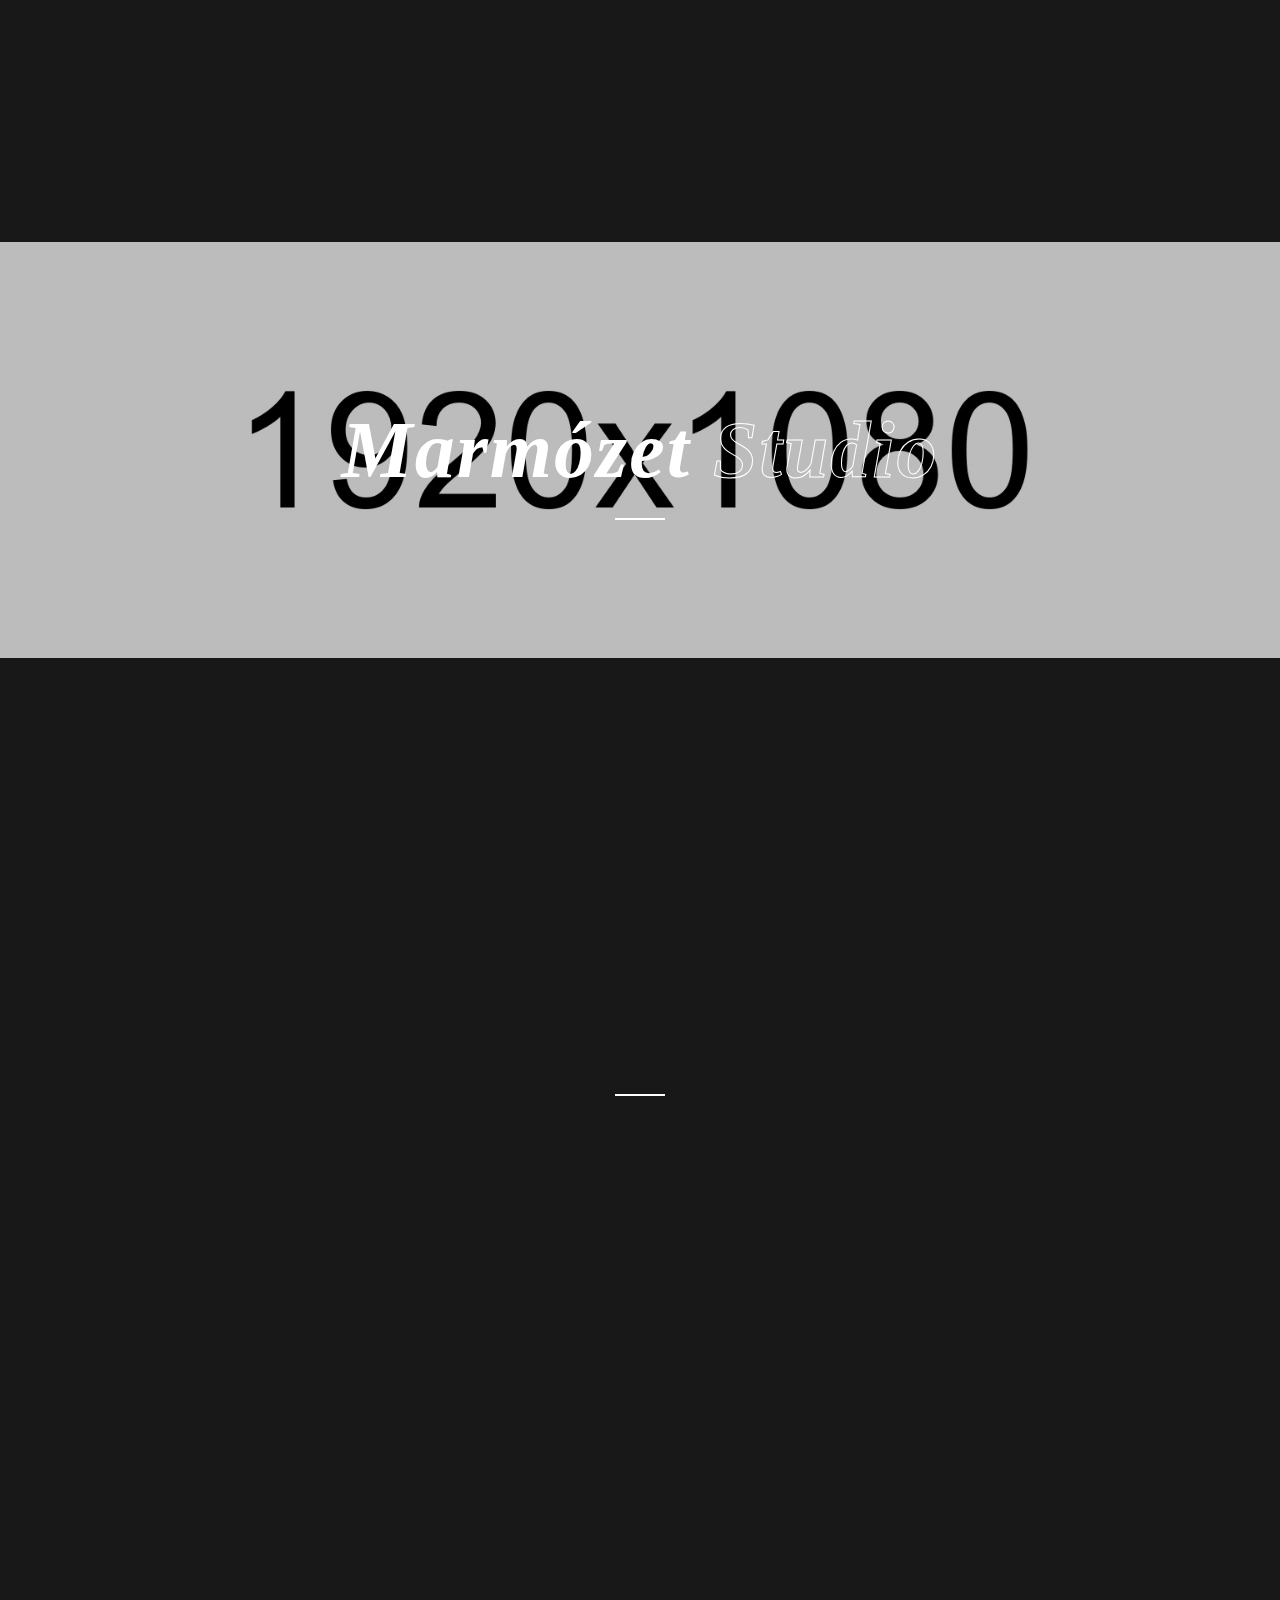
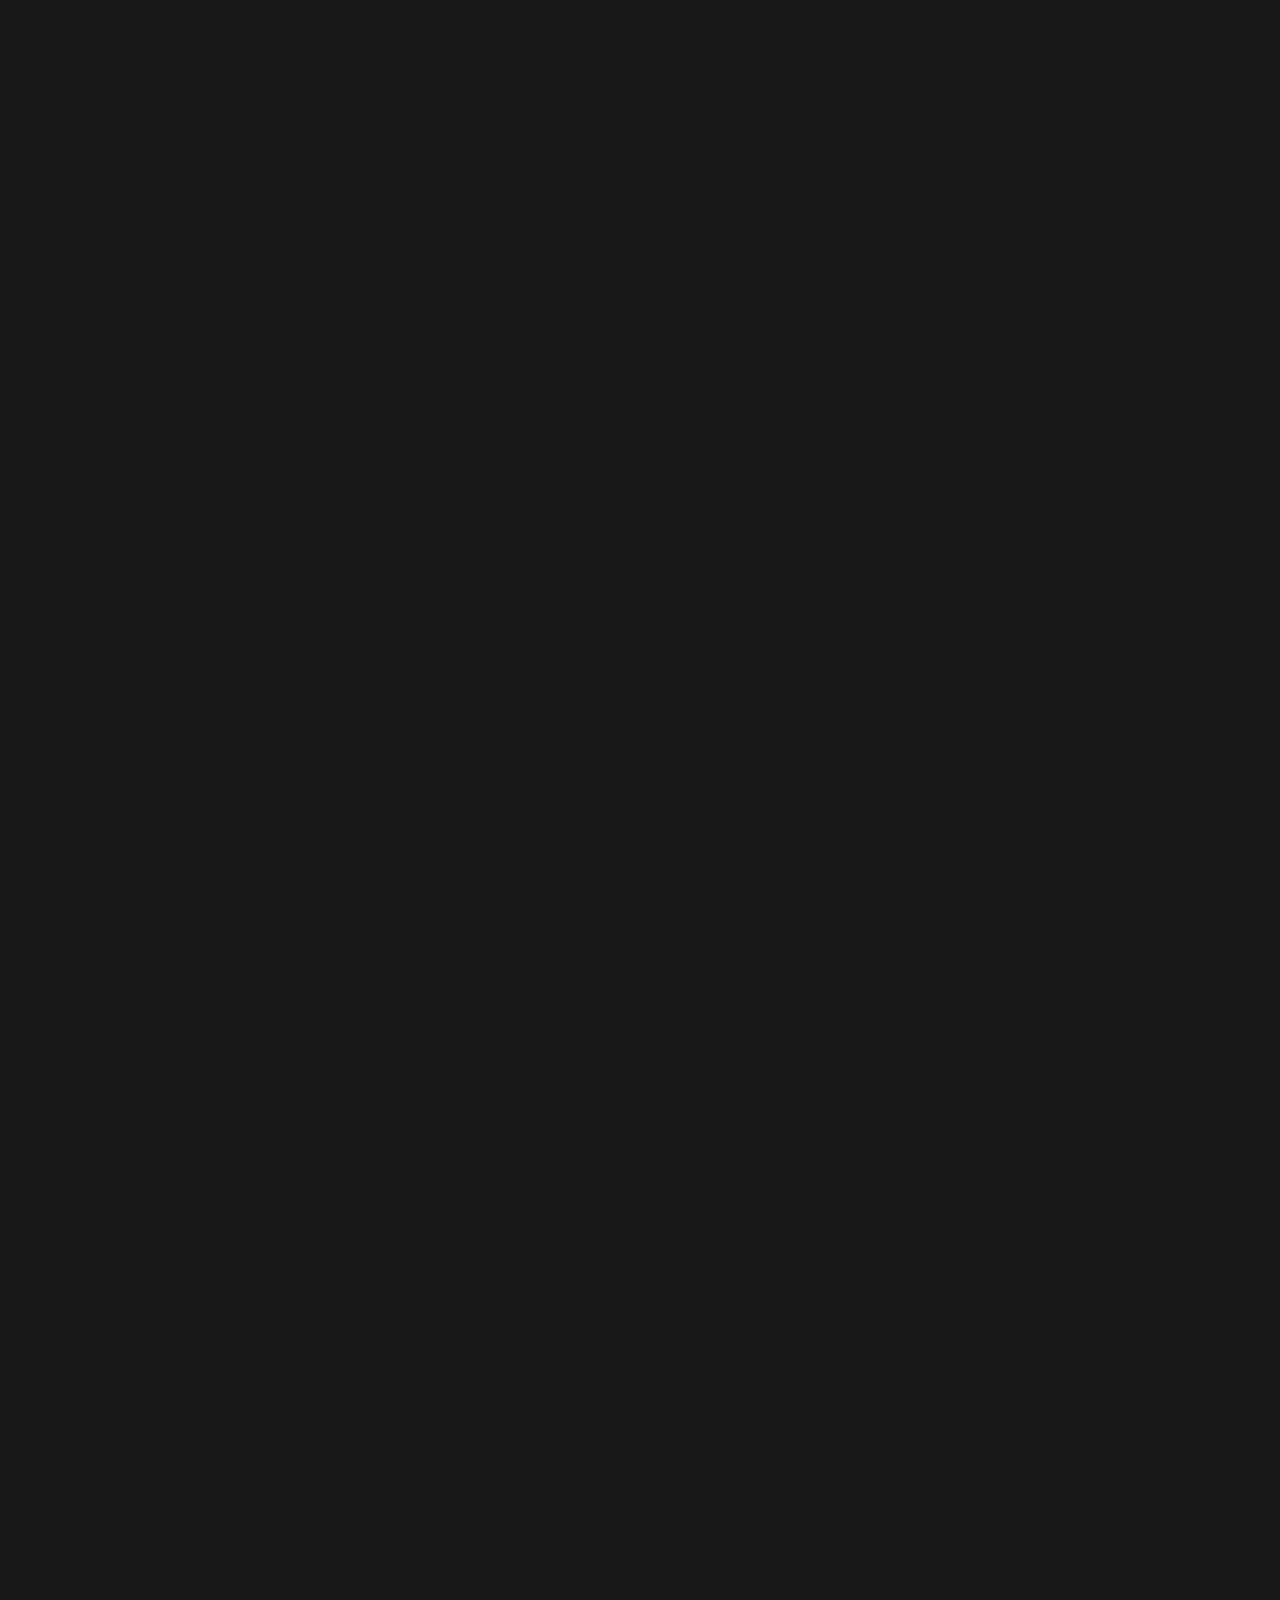
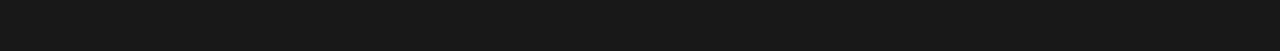
==== about.html @ b28caf47 "add template" ====
<!DOCTYPE html>
<html lang="en">

<head>
    <meta charset="UTF-8">
    <meta name="viewport" content="width=device-width, initial-scale=1.0">
    <meta http-equiv="X-UA-Compatible" content="ie=edge">
    <title>Marmozet - About</title>
   
    <link rel="stylesheet" href="assets/vendor/font-awesome-5/css/fontawesome-all.min.css">
    <link rel="stylesheet" href="assets/css/custom.css">
    <link rel="stylesheet" href="assets/css/main.css">
    <link rel="stylesheet" href="assets/css/responsive.css">
</head>

<body>
    <!-- Preloader  -->
    <div id="preloader">
            <div class="loader-logo text-center">
                <img src="assets/img/logo.png" alt="">
                <p>Please Wait</p>
            </div>
        </div>
    <div class="loader">
        <div class="block_first"></div>
        <div class="block_second"></div>
    </div>

    <!-- Navbar -->
    <nav>
        <div class="">
            <div class="nav-burger c-magnetic">
                <div class="span">
                    <div class="toggle-btn link empty-cursor">
                        <div class="burger-menu">
                            <span class="one"></span>
                            <span class="two"></span>
                            <span class="tre"></span>
                        </div>
                    </div>
                </div>
            </div>
        </div>

        <div class="bg_block_first"></div>
        <div class="bg_block_second"></div>

        <div class="manu-container">
            <div class="menu">
                <div class="data">
                    <div class="links">
                        <ul>
                            <li><span class="menu-link multi-start">Works</span>
                                <ul class="multimenu">
                                    <li><a class="link load-marmoset" href="index.html">Fullscreen</a></li>
                                    <li><a class="link load-marmoset" href="home-single.html">Single</a></li>
                                    <li><a class="link load-marmoset" href="home-multi-vert.html">Multi</a></li>
                                </ul>
                            </li>
                            <li><a class="menu-link multi-leave link load-marmoset" href="about.html">About</a></li>
                            <li><a class="menu-link multi-leave link load-marmoset" href="contact.html">Contact</a></li>
                            <li><a class="menu-link multi-leave link load-marmoset" href="index.html">Buy Now</a></li>
                        </ul>
                    </div>

                </div>

            </div>
        </div>
    </nav>
    <!-- Logo -->
    <div class="logo">
        <a class="link" href="index.html"><img src="assets/img/logo.png" alt="logo"></a>
    </div>

    <!-- Custom Cursor -->
    <div class="cursor"></div>
    <div class="cursor-follower"></div>

    <!-- social media -->
    <div class="social">
        <ul>
            <li class="c-magnetic">
                <span>
                    <a class="link span" href="#" target="_blank">
                        <i class="fab fa-facebook" aria-hidden="true"></i>
                    </a>
                </span>
            </li>

            <li class="c-magnetic">
                <span>
                    <a class="link span" href="#" target="_blank">
                        <i class="fab fa-instagram" aria-hidden="true"></i>
                    </a>
                </span>
            </li>

            <li class="c-magnetic">
                <span>
                    <a class="link span" href="#" target="_blank">
                        <i class="fab fa-twitter" aria-hidden="true"></i>
                    </a>
                </span>
            </li>

            <li class="c-magnetic">
                <span>
                    <a class="link span" href="#" target="_blank">
                        <i class="fab fa-behance" aria-hidden="true"></i>
                    </a>
                </span>
            </li>
        </ul>
    </div>

    <div class="copyright">
        <p>&copy; cingunt 2019</p>
    </div>

    <div class="about about-bg centered">
        <div class="container">
            <div class="row">
                <div class="col-12 text-center">
                    <div class="main-title">
                        <h1 class="strokes">Marmózet <span>Studio</span></h1>

                        <div class="dash"></div>
                    </div>

                </div>
            </div>
        </div>
    </div>

    <div class="mt-full"></div>
    <section class="about-us-text">
        <div class="container">
            <div class="row">
                <div class="col-lg-8 offset-lg-2 text-center">
                    <h3 data-aos="fade-up">Marmoset is the digital Junior-Entreprise with a fresh and passionate
                        spirit.</h3>
                    <div class="dash"></div>
               
                    <p data-aos="fade-up">Imagined on the model of an agency in strategy, design and digital
                        transformation, our 360 ° positioning allows us to intervene on any type of digital project to
                        grow start-ups, rethink the digital positioning of companies and offer the best agility to
                        large groups.</p>
                </div>
            </div>
        </div>
    </section>
    <!-- Start Service -->
    <section id="service">
        <div class="container">
            <div class="title-content text-center" data-aos="fade-up">
                <h2>Our Services</h2>

            </div>
            <div class="row mt-30">
                <div class="col-lg-3 px-0 mt-30" data-aos="fade-up">
                    <div class="service-item">
                        <div class="service-icon">
                            <img src="assets/img/service/1.png" alt="">
                        </div>
                        <div class="service-text">
                            <h3>GRAPHIC DESIGN</h3>

                            <div class="service-line"></div>
                            <ul class="service-list">
                                <li>Logo Design</li>
                                <li>UI/UX</li>
                                <li>Illustration</li>
                            </ul>
                        </div>
                    </div>
                </div>

                <div class="col-lg-3 px-0 mt-30" data-aos="fade-up">
                    <div class="service-item">
                        <div class="service-icon">
                            <img src="assets/img/service/2.png" alt="">
                        </div>
                        <div class="service-text">
                            <h3>DEVELOPMENT</h3>
                            <div class="service-line"></div>
                            <ul class="service-list">
                                <li>Website</li>
                                <li>Mobile App</li>
                                <li>Desktop App</li>
                            </ul>
                        </div>
                    </div>
                </div>

                <div class="col-lg-3 px-0 mt-30" data-aos="fade-up">
                    <div class="service-item">
                        <div class="service-icon">
                            <img src="assets/img/service/3.png" alt="">
                        </div>
                        <div class="service-text">
                            <h3>BRANDING</h3>

                            <div class="service-line"></div>
                            <ul class="service-list">
                                <li>Logo Design</li>
                                <li>UI/UX</li>
                                <li>Illustration</li>
                            </ul>
                        </div>
                    </div>
                </div>

                <div class="col-lg-3 px-0 mt-30" data-aos="fade-up">
                    <div class="service-item bg-main">
                        <div class="service-icon">
                            <img src="assets/img/service/4.png" alt="">
                        </div>
                        <div class="service-text">
                            <h3>Photography</h3>

                            <div class="service-line"></div>
                            <ul class="service-list">
                                <li>Logo Design</li>
                                <li>UI/UX</li>
                                <li>Illustration</li>
                            </ul>
                        </div>
                    </div>
                </div>

            </div>

        </div>
    </section>
    <!-- End Service -->
    <section id="testimonial">
        <div class="testimonial">
            <div class="container">
                <div class="title-content text-center" data-aos="fade-up">
                    <h2>What people are saying</h2>
                  
                </div>

                <div class="row mt-30" data-aos="fade-up">
                    <div class="col-lg-10 offset-lg-1 mt-20">
                        <div class="quot-left">
                            <i class="fa fa-quote-left" aria-hidden="true"></i>
                        </div>
                        <div class="quot-right">
                            <i class="fa fa-quote-right" aria-hidden="true"></i>
                        </div>
                        <div class="testimonial">
                            <div class="owl-carousel owl-theme">
                                <div class="item-testi-slide">

                                    <div class="testimonial-item text-center">
                                        <p>" We have partnered with Marmozet since 2011, when they first designed
                                            our
                                            corporate stationery. Their work ethic is very professional, reliable, and
                                            timely. Marmozet always goes the extra mile and thus comes highly
                                            recommended. "</p>
                                        <div class="author">
                                            <p class="author-text">Nattasha, Aloka CEO</p>
                                        </div>
                                    </div>

                                </div>
                            </div>
                        </div>
                    </div>
                </div>
                <div class="line-testi"></div>
            </div>
        </div>
    </section>
    <!-- Start Client -->
    <section id="client">
        <div class="container">
            <div class="title-content text-center" data-aos="fade-up">
                <h2>Our Client</h2>
      
            </div>
            <div class="row mt-60" data-aos="fade-up">
                <div class="col-6 col-lg-3 px-0">
                    <div class="service-item">
                        <div class="client-icon">
                            <img src="assets/img/partner/light/client-1.png" alt="">
                        </div>
                    </div>
                </div>

                <div class="col-6 col-lg-3 px-0">
                    <div class="service-item">
                        <div class="client-icon">
                            <img src="assets/img/partner/light/client-2.png" alt="">
                        </div>
                    </div>
                </div>

                <div class="col-6 col-lg-3 px-0">
                    <div class="service-item">
                        <div class="client-icon">
                            <img src="assets/img/partner/light/client-3.png" alt="">
                        </div>
                    </div>
                </div>

                <div class="col-6 col-lg-3 px-0">
                    <div class="service-item">
                        <div class="client-icon">
                            <img src="assets/img/partner/light/client-4.png" alt="">
                        </div>
                    </div>
                </div>

                <div class="col-6 col-lg-3 px-0">
                    <div class="service-item">
                        <div class="client-icon">
                            <img src="assets/img/partner/light/client-5.png" alt="">
                        </div>
                    </div>
                </div>

                <div class="col-6 col-lg-3 px-0">
                    <div class="service-item">
                        <div class="client-icon">
                            <img src="assets/img/partner/light/client-6.png" alt="">
                        </div>
                    </div>
                </div>

                <div class="col-6 col-lg-3 px-0">
                    <div class="service-item">
                        <div class="client-icon">
                            <img src="assets/img/partner/light/client-1.png" alt="">
                        </div>
                    </div>
                </div>

                <div class="col-6 col-lg-3 px-0">
                    <div class="service-item">
                        <div class="client-icon">
                            <img src="assets/img/partner/light/client-1.png" alt="">
                        </div>
                    </div>
                </div>

            </div>

        </div>
    </section>
    <!-- End Service -->

    <div class="next-page centered">
        <div class="container text-center" data-aos="fade-up">
            <div class="title">
                <p>Lets Talk</p>
                <h3 class="strokes"><a class="link load-marmoset" href="contact.html"><span>Contact</span></a></h3>
            </div>
        </div>
    </div>


    <script src="assets/js/plugin.js"></script>
    <script src="assets/js/main.js"></script>
</body>

</html>
---- assets/css/main.css ----
/*-----------------------------------------------------------------
Project             : Marmozet – Portfolio Showcase HTML5 Template
Version             : 1.0
Author              : Cingunt-Themes
=====================================================================

[Table of contents]

00. General Style
01. Header/Navbar
02. Project
03. Customize
04. About
05. Service
06. Testimonial
07. Next Page
08. Single Project
09. Contact

==================================================================*/


/* ==========================================================================
                            [00] General Style
   ========================================================================== */

/* Google Font */
/* poppins-100 - latin */
@font-face {
    font-family: 'Poppins';
    font-style: normal;
    font-weight: 100;
    src: url("../fonts/poppins/poppins-v5-latin-100.eot");
    /* IE9 Compat Modes */
    src: local("Poppins Thin"), local("Poppins-Thin"), url("../fonts/poppins/poppins-v5-latin-100.eot?#iefix") format("embedded-opentype"), url("../fonts/poppins/poppins-v5-latin-100.woff2") format("woff2"), url("../fonts/poppins/poppins-v5-latin-100.woff") format("woff"), url("../fonts/poppins/poppins-v5-latin-100.ttf") format("truetype"), url("../fonts/poppins/poppins-v5-latin-100.svg#Poppins") format("svg");
    /* Legacy iOS */
  }
  
  /* poppins-100italic - latin */
  @font-face {
    font-family: 'Poppins';
    font-style: italic;
    font-weight: 100;
    src: url("../fonts/poppins/poppins-v5-latin-100italic.eot");
    /* IE9 Compat Modes */
    src: local("Poppins Thin Italic"), local("Poppins-ThinItalic"), url("../fonts/poppins/poppins-v5-latin-100italic.eot?#iefix") format("embedded-opentype"), url("../fonts/poppins/poppins-v5-latin-100italic.woff2") format("woff2"), url("../fonts/poppins/poppins-v5-latin-100italic.woff") format("woff"), url("../fonts/poppins/poppins-v5-latin-100italic.ttf") format("truetype"), url("../fonts/poppins/poppins-v5-latin-100italic.svg#Poppins") format("svg");
    /* Legacy iOS */
  }
  
  /* poppins-200 - latin */
  @font-face {
    font-family: 'Poppins';
    font-style: normal;
    font-weight: 200;
    src: url("../fonts/poppins/poppins-v5-latin-200.eot");
    /* IE9 Compat Modes */
    src: local("Poppins ExtraLight"), local("Poppins-ExtraLight"), url("../fonts/poppins/poppins-v5-latin-200.eot?#iefix") format("embedded-opentype"), url("../fonts/poppins/poppins-v5-latin-200.woff2") format("woff2"), url("../fonts/poppins/poppins-v5-latin-200.woff") format("woff"), url("../fonts/poppins/poppins-v5-latin-200.ttf") format("truetype"), url("../fonts/poppins/poppins-v5-latin-200.svg#Poppins") format("svg");
    /* Legacy iOS */
  }
  
  /* poppins-300italic - latin */
  @font-face {
    font-family: 'Poppins';
    font-style: italic;
    font-weight: 300;
    src: url("../fonts/poppins/poppins-v5-latin-300italic.eot");
    /* IE9 Compat Modes */
    src: local("Poppins Light Italic"), local("Poppins-LightItalic"), url("../fonts/poppins/poppins-v5-latin-300italic.eot?#iefix") format("embedded-opentype"), url("../fonts/poppins/poppins-v5-latin-300italic.woff2") format("woff2"), url("../fonts/poppins/poppins-v5-latin-300italic.woff") format("woff"), url("../fonts/poppins/poppins-v5-latin-300italic.ttf") format("truetype"), url("../fonts/poppins/poppins-v5-latin-300italic.svg#Poppins") format("svg");
    /* Legacy iOS */
  }
  
  /* poppins-300 - latin */
  @font-face {
    font-family: 'Poppins';
    font-style: normal;
    font-weight: 300;
    src: url("../fonts/poppins/poppins-v5-latin-300.eot");
    /* IE9 Compat Modes */
    src: local("Poppins Light"), local("Poppins-Light"), url("../fonts/poppins/poppins-v5-latin-300.eot?#iefix") format("embedded-opentype"), url("../fonts/poppins/poppins-v5-latin-300.woff2") format("woff2"), url("../fonts/poppins/poppins-v5-latin-300.woff") format("woff"), url("../fonts/poppins/poppins-v5-latin-300.ttf") format("truetype"), url("../fonts/poppins/poppins-v5-latin-300.svg#Poppins") format("svg");
    /* Legacy iOS */
  }
  
  /* poppins-regular - latin */
  @font-face {
    font-family: 'Poppins';
    font-style: normal;
    font-weight: 400;
    src: url("../fonts/poppins/poppins-v5-latin-regular.eot");
    /* IE9 Compat Modes */
    src: local("Poppins Regular"), local("Poppins-Regular"), url("../fonts/poppins/poppins-v5-latin-regular.eot?#iefix") format("embedded-opentype"), url("../fonts/poppins/poppins-v5-latin-regular.woff2") format("woff2"), url("../fonts/poppins/poppins-v5-latin-regular.woff") format("woff"), url("../fonts/poppins/poppins-v5-latin-regular.ttf") format("truetype"), url("../fonts/poppins/poppins-v5-latin-regular.svg#Poppins") format("svg");
    /* Legacy iOS */
  }
  
  /* poppins-italic - latin */
  @font-face {
    font-family: 'Poppins';
    font-style: italic;
    font-weight: 400;
    src: url("../fonts/poppins/poppins-v5-latin-italic.eot");
    /* IE9 Compat Modes */
    src: local("Poppins Italic"), local("Poppins-Italic"), url("../fonts/poppins/poppins-v5-latin-italic.eot?#iefix") format("embedded-opentype"), url("../fonts/poppins/poppins-v5-latin-italic.woff2") format("woff2"), url("../fonts/poppins/poppins-v5-latin-italic.woff") format("woff"), url("../fonts/poppins/poppins-v5-latin-italic.ttf") format("truetype"), url("../fonts/poppins/poppins-v5-latin-italic.svg#Poppins") format("svg");
    /* Legacy iOS */
  }
  
  /* poppins-200italic - latin */
  @font-face {
    font-family: 'Poppins';
    font-style: italic;
    font-weight: 200;
    src: url("../fonts/poppins/poppins-v5-latin-200italic.eot");
    /* IE9 Compat Modes */
    src: local("Poppins ExtraLight Italic"), local("Poppins-ExtraLightItalic"), url("../fonts/poppins/poppins-v5-latin-200italic.eot?#iefix") format("embedded-opentype"), url("../fonts/poppins/poppins-v5-latin-200italic.woff2") format("woff2"), url("../fonts/poppins/poppins-v5-latin-200italic.woff") format("woff"), url("../fonts/poppins/poppins-v5-latin-200italic.ttf") format("truetype"), url("../fonts/poppins/poppins-v5-latin-200italic.svg#Poppins") format("svg");
    /* Legacy iOS */
  }
  
  /* poppins-500 - latin */
  @font-face {
    font-family: 'Poppins';
    font-style: normal;
    font-weight: 500;
    src: url("../fonts/poppins/poppins-v5-latin-500.eot");
    /* IE9 Compat Modes */
    src: local("Poppins Medium"), local("Poppins-Medium"), url("../fonts/poppins/poppins-v5-latin-500.eot?#iefix") format("embedded-opentype"), url("../fonts/poppins/poppins-v5-latin-500.woff2") format("woff2"), url("../fonts/poppins/poppins-v5-latin-500.woff") format("woff"), url("../fonts/poppins/poppins-v5-latin-500.ttf") format("truetype"), url("../fonts/poppins/poppins-v5-latin-500.svg#Poppins") format("svg");
    /* Legacy iOS */
  }
  
  /* poppins-500italic - latin */
  @font-face {
    font-family: 'Poppins';
    font-style: italic;
    font-weight: 500;
    src: url("../fonts/poppins/poppins-v5-latin-500italic.eot");
    /* IE9 Compat Modes */
    src: local("Poppins Medium Italic"), local("Poppins-MediumItalic"), url("../fonts/poppins/poppins-v5-latin-500italic.eot?#iefix") format("embedded-opentype"), url("../fonts/poppins/poppins-v5-latin-500italic.woff2") format("woff2"), url("../fonts/poppins/poppins-v5-latin-500italic.woff") format("woff"), url("../fonts/poppins/poppins-v5-latin-500italic.ttf") format("truetype"), url("../fonts/poppins/poppins-v5-latin-500italic.svg#Poppins") format("svg");
    /* Legacy iOS */
  }
  
  /* poppins-600italic - latin */
  @font-face {
    font-family: 'Poppins';
    font-style: italic;
    font-weight: 600;
    src: url("../fonts/poppins/poppins-v5-latin-600italic.eot");
    /* IE9 Compat Modes */
    src: local("Poppins SemiBold Italic"), local("Poppins-SemiBoldItalic"), url("../fonts/poppins/poppins-v5-latin-600italic.eot?#iefix") format("embedded-opentype"), url("../fonts/poppins/poppins-v5-latin-600italic.woff2") format("woff2"), url("../fonts/poppins/poppins-v5-latin-600italic.woff") format("woff"), url("../fonts/poppins/poppins-v5-latin-600italic.ttf") format("truetype"), url("../fonts/poppins/poppins-v5-latin-600italic.svg#Poppins") format("svg");
    /* Legacy iOS */
  }
  
  /* poppins-600 - latin */
  @font-face {
    font-family: 'Poppins';
    font-style: normal;
    font-weight: 600;
    src: url("../fonts/poppins/poppins-v5-latin-600.eot");
    /* IE9 Compat Modes */
    src: local("Poppins SemiBold"), local("Poppins-SemiBold"), url("../fonts/poppins/poppins-v5-latin-600.eot?#iefix") format("embedded-opentype"), url("../fonts/poppins/poppins-v5-latin-600.woff2") format("woff2"), url("../fonts/poppins/poppins-v5-latin-600.woff") format("woff"), url("../fonts/poppins/poppins-v5-latin-600.ttf") format("truetype"), url("../fonts/poppins/poppins-v5-latin-600.svg#Poppins") format("svg");
    /* Legacy iOS */
  }
  
  /* poppins-700 - latin */
  @font-face {
    font-family: 'Poppins';
    font-style: normal;
    font-weight: 700;
    src: url("../fonts/poppins/poppins-v5-latin-700.eot");
    /* IE9 Compat Modes */
    src: local("Poppins Bold"), local("Poppins-Bold"), url("../fonts/poppins/poppins-v5-latin-700.eot?#iefix") format("embedded-opentype"), url("../fonts/poppins/poppins-v5-latin-700.woff2") format("woff2"), url("../fonts/poppins/poppins-v5-latin-700.woff") format("woff"), url("../fonts/poppins/poppins-v5-latin-700.ttf") format("truetype"), url("../fonts/poppins/poppins-v5-latin-700.svg#Poppins") format("svg");
    /* Legacy iOS */
  }
  
  /* poppins-700italic - latin */
  @font-face {
    font-family: 'Poppins';
    font-style: italic;
    font-weight: 700;
    src: url("../fonts/poppins/poppins-v5-latin-700italic.eot");
    /* IE9 Compat Modes */
    src: local("Poppins Bold Italic"), local("Poppins-BoldItalic"), url("../fonts/poppins/poppins-v5-latin-700italic.eot?#iefix") format("embedded-opentype"), url("../fonts/poppins/poppins-v5-latin-700italic.woff2") format("woff2"), url("../fonts/poppins/poppins-v5-latin-700italic.woff") format("woff"), url("../fonts/poppins/poppins-v5-latin-700italic.ttf") format("truetype"), url("../fonts/poppins/poppins-v5-latin-700italic.svg#Poppins") format("svg");
    /* Legacy iOS */
  }
  
  /* poppins-800 - latin */
  @font-face {
    font-family: 'Poppins';
    font-style: normal;
    font-weight: 800;
    src: url("../fonts/poppins/poppins-v5-latin-800.eot");
    /* IE9 Compat Modes */
    src: local("Poppins ExtraBold"), local("Poppins-ExtraBold"), url("../fonts/poppins/poppins-v5-latin-800.eot?#iefix") format("embedded-opentype"), url("../fonts/poppins/poppins-v5-latin-800.woff2") format("woff2"), url("../fonts/poppins/poppins-v5-latin-800.woff") format("woff"), url("../fonts/poppins/poppins-v5-latin-800.ttf") format("truetype"), url("../fonts/poppins/poppins-v5-latin-800.svg#Poppins") format("svg");
    /* Legacy iOS */
  }
  
  /* poppins-800italic - latin */
  @font-face {
    font-family: 'Poppins';
    font-style: italic;
    font-weight: 800;
    src: url("../fonts/poppins/poppins-v5-latin-800italic.eot");
    /* IE9 Compat Modes */
    src: local("Poppins ExtraBold Italic"), local("Poppins-ExtraBoldItalic"), url("../fonts/poppins/poppins-v5-latin-800italic.eot?#iefix") format("embedded-opentype"), url("../fonts/poppins/poppins-v5-latin-800italic.woff2") format("woff2"), url("../fonts/poppins/poppins-v5-latin-800italic.woff") format("woff"), url("../fonts/poppins/poppins-v5-latin-800italic.ttf") format("truetype"), url("../fonts/poppins/poppins-v5-latin-800italic.svg#Poppins") format("svg");
    /* Legacy iOS */
  }
  
  /* poppins-900 - latin */
  @font-face {
    font-family: 'Poppins';
    font-style: normal;
    font-weight: 900;
    src: url("../fonts/poppins/poppins-v5-latin-900.eot");
    /* IE9 Compat Modes */
    src: local("Poppins Black"), local("Poppins-Black"), url("../fonts/poppins/poppins-v5-latin-900.eot?#iefix") format("embedded-opentype"), url("../fonts/poppins/poppins-v5-latin-900.woff2") format("woff2"), url("../fonts/poppins/poppins-v5-latin-900.woff") format("woff"), url("../fonts/poppins/poppins-v5-latin-900.ttf") format("truetype"), url("../fonts/poppins/poppins-v5-latin-900.svg#Poppins") format("svg");
    /* Legacy iOS */
  }
  
  /* poppins-900italic - latin */
  @font-face {
    font-family: 'Poppins';
    font-style: italic;
    font-weight: 900;
    src: url("../fonts/poppins/poppins-v5-latin-900italic.eot");
    /* IE9 Compat Modes */
    src: local("Poppins Black Italic"), local("Poppins-BlackItalic"), url("../fonts/poppins/poppins-v5-latin-900italic.eot?#iefix") format("embedded-opentype"), url("../fonts/poppins/poppins-v5-latin-900italic.woff2") format("woff2"), url("../fonts/poppins/poppins-v5-latin-900italic.woff") format("woff"), url("../fonts/poppins/poppins-v5-latin-900italic.ttf") format("truetype"), url("../fonts/poppins/poppins-v5-latin-900italic.svg#Poppins") format("svg");
    /* Legacy iOS */
  }
  
  @import url('https://fonts.googleapis.com/css?family=Playfair+Display:900,900i');

/*preloader */
#preloader {
    width: 100%;
    height: 100%;
    position: fixed;
    z-index: 9998;
    background: #181818;
    top: 0;
    left: 0;
    right: 0;
    bottom: 0;
}

#preloader p {
    color: #fff;
    font-size: 12px;
    margin-top: 10px;
}

.loader-logo {
    position: absolute;
    left: 50%;
    top: 50%;
    transform: translate(-50%, -50%);

}

.loader-logo img {
    height: 40px;
}

.mt-full {
    margin-top: 100vh !important;
}

.mt-10 {
    margin-top: 10px !important;
}

.mt-20 {
    margin-top: 20px !important;
}

.mt-30 {
    margin-top: 30px !important;
}

.mt-40 {
    margin-top: 40px !important;
}

.mt-50 {
    margin-top: 50px !important;
}

.mt-60 {
    margin-top: 60px !important;
}

.mt-60 {
    margin-top: 60px !important;
}

.mt-70 {
    margin-top: 70px !important;
}


.mt-80 {
    margin-top: 80px !important;
}


.mt-90 {
    margin-top: 90px !important;
}

.mb-40 {
    margin-bottom: 40px !important;
}
.mb-20 {
    margin-bottom: 20px !important;
}

.centered {
    display: flex;
    align-items: center;
    justify-content: center;
}

section {
    padding-top: 70px;
    padding-bottom: 70px;
}

::-webkit-scrollbar {
    width: 0px;
    ;
}

::-webkit-scrollbar-track {
    background: #ffff;
}

::-webkit-scrollbar-thumb {
    background: #222222;
}

/* ----------------------------------------------------------------
                        [ 01 Navbar/Header ]
-----------------------------------------------------------------*/


.bg_block_first {
    z-index: 97;
    position: fixed;
    width: 100%;
    height: 0;
    top: 0;
    background: #181818;
}

.bg_block_second {
    z-index: 97;
    position: fixed;
    width: 100%;
    height: 0;
    bottom: 0;
    background: #181818;
}

.nav-burger {
    position: fixed;
    right: 30px;
    top: 20px;
    z-index: 99;
}

.toggle-btn {
    position: relative;
    width: 50px;
    height: 50px;
    right: 0px;
    border: 2px solid rgba(255, 255, 255, 0);
    border-radius: 100%;

    cursor: none;
    transition: all 0.4s ease;
}

.burger-menu {
    position: absolute;
    transform: translate(-50%, -50%);
    top: 50%;
    left: 50%
}

.toggle-btn:hover {
    border: 2px solid rgba(255, 255, 255, .5);
}

.one {
    display: block;
    position: relative;
    width: 20px;
    height: 2px;
    background: #fff;
}

.two {
    display: block;
    position: relative;
    width: 25px;
    height: 2px;
    background: #fff;
    margin-top: 4px;
}

.tre {
    display: block;
    position: relative;
    width: 20px;
    height: 2px;
    background: #fff;
    margin-top: 4px;
}

.menu {
    visibility: hidden;
    opacity: 0;
    position: fixed;
    top: 0;
    z-index: 98;
    height: 100vh;
    width: 100%;
    display: flex;
    align-items: center;
    justify-content: center;
}

.menu-text p {
    font-weight: 300;
    line-height: 30px;
    color: #fff;
}

.data {
    text-align: center;
    width: 90%;
}

.hide {
    display: none;
}

.data ul {
    padding: 0;
}

ul {
    list-style: none;
    padding: 0;
}

.menu li {
    color: #fff;

}

.menu-link {
    font-family: 'Playfair Display', serif;
    font-style: italic;
    display: inline-block;
    text-decoration: none;
    color: #fff;
    opacity: 1;
    font-size: 40px;
    font-weight: 800;
    margin: 5px 0;
    padding: 0 10px;
    overflow: hidden;
    transition: all 0.4s ease;
}

.menu-link.hide {
    opacity: 0;
    visibility: hidden;
}

.menu-link:hover {
    opacity: 0.5;
}

.menu-link.active {
    opacity: 1;
}

.bg-nav {
    position: fixed;
    z-index: 22;
    background: #222222;
    top: 0;
    left: 0;
    width: 100%;
    height: 70px;
}


.links {
    margin: 0;
}

.multimenu {
    position: absolute;
    margin: 10px 0;
    top: 10px;
    width: 100%;
    text-align: center;
    z-index: 100;
    opacity: 0;
    visibility: hidden;
}

.multimenu.active {
    opacity: 1;
    visibility: visible;
}

ul.multimenu li {
    display: inline;
    margin: 0 10px;
}

ul.multimenu li a {
    transition: all 0.3s ease;
    font-family: 'Poppins', serif;
    font-size: 20px;
    font-weight: 600;
    letter-spacing: 0px;
    opacity: 1;
    text-decoration: none;
    color: #fff;
}

ul.multimenu li a:hover {
    opacity: 0.5;
}

a:hover {
    text-decoration: none;
    color: #fff;
}

/* social media */
.social {
    position: fixed;
    bottom: 20px;
    left: 30px;
    z-index: 99;
}

.social ul {
    padding: 0;
    margin: 0;
}

.social ul li {
    display: inline;
    margin: 0 10px;
}

.social a {
    font-size: 14px;
    color: #fff;
    opacity: 1;
    transition: all 0.2s ease;
}

.social a:hover {
    opacity: 0.5;
}

.c-magnetic .span {
    display: inline-block;
    /* pointer-events: none; */
}

/* copyright */
.copyright {
    z-index: 99;
    position: fixed;
    bottom: 20px;
    right: 30px;
}

.copyright p {
    margin: 0;
    color: #fff;
    font-family: 'Poppins', sans-serif;
    font-size: 10px;
    font-weight: 700;
    text-transform: uppercase;
    letter-spacing: 1px;
}

/* logo */
.logo {
    position: fixed;
    left: 40px;
    top: 30px;
    z-index: 99;
}

.logo img {
    height: 30px;
}

/* preload block */
.block_first {
    z-index: 999;
    position: fixed;
    width: 100%;
    height: 50%;
    top: 0;
    background: #181818;
}

.block_second {
    z-index: 999;
    position: fixed;
    width: 100%;
    height: 50%;
    bottom: 0;
    background: #181818;
}

body {
    background: #181818;
    height: 100%;
    overflow: hidden;
}


/* ==========================================================================
                            [02] Project
   ========================================================================== */

.bg {
    width: 60%;
    height: 60%;
    position: absolute;
    top: 50%;
    left: 50%;
    transform: translate(-50%, -50%);
    overflow: hidden;
}

.project-img {
    height: 100%;
    width: 100%;
    background-size: cover !important;
    background-position: center center !important;
}

.project-0 {
    background: url('../img/portfolio/0.jpg') no-repeat;
}

.project-1 {
    background: url('../img/portfolio/1.jpg') no-repeat;
}

.project-2 {
    background: url('../img/portfolio/2.jpg') no-repeat;
}


.project-3 {
    background: url('../img/portfolio/3.jpg') no-repeat;
}


.project-4 {
    background: url('../img/portfolio/4.jpg') no-repeat;
}


.project-5 {
    background: url('../img/portfolio/5.jpg') no-repeat;
}


.project-6 {
    background: url('../img/portfolio/6.jpg') no-repeat;
}


.overlay-bg {
    padding: 0;
    position: absolute;
    bottom: 0;
    right: 0;
    width: 0;
    z-index: 1;
    mix-blend-mode: saturation;
    height: 100%;
    background: #000;
}

.project-text {
    position: absolute;
    z-index: 1;
    color: #fff;
    width: 100%;
    text-align: center;
}

html,
body {
    position: relative;
    font-family: 'Poppins';
    overflow-x: hidden;
}

.swiper-container {
    height: 100%;
}

.swiper-wrapper {
    width: 100%;
    height: 100%;
    transition-timing-function: cubic-bezier(.3, .91, .39, 1);
    transition-delay: 0.4s;
}

.title-work {
    pointer-events: none;
    position: absolute;
    transform: translateY(-50%);
    left: 15%;
    z-index: 3;
}

.title-work h2 {
    position: relative;
    overflow: hidden;
    color: #fff;
    font-family: 'Playfair Display', serif;
    font-weight: 900;
    font-size: 60px;
    height: 80px;
    padding-left: 5px;
    padding-right: 5px;
    margin: 0;
    font-style: italic;
}

.head-text {
    display: block;
}

.tag-head {
    position: relative;
    overflow: hidden;
    height: 25px;
    margin-top: 0px;
    margin-bottom: 20px;
}

ul.tag-work {
    padding: 0;
    margin: 0;
}

ul.tag-work li {
    display: inline;
    color: #fff;
    font-weight: 500;
    margin-right: 25px;
    font-size: 15px;
    line-height: 20px;
    /* font-style: italic; */
}

ul.tag-work li:not(:first-child)::before {
    content: '';
    height: 7px;
    width: 7px;
    background: #fff;
    border-radius: 7px;
    margin-top: 8px;
    margin-left: -17px;
    position: absolute;
}


.up-down {
    position: fixed;
    transform: translatey(-50%);
    top: 50%;
    right: 2%;
    z-index: 10;
    cursor: none;
}

.up-down .to-up {
    margin-bottom: 50px;
}

.up-down .circle {
    transition: all 0.45s cubic-bezier(0.65, 0, 0.076, 1);
    position: relative;
    margin: 0;
    width: 50px;
    height: 50px;
    border: 2px solid rgba(255, 255, 255, 0);
    border-radius: 30px;
}

.up-down .circle:hover {
    border: 2px solid rgba(255, 255, 255, .5);
}

.up-down .circle .arrow {
    position: absolute;
    transform: translate(-50%, -50%);
    top: 20px;
    left: 19px;

}

.up-down .to-up .circle .arrow::before {
    position: absolute;
    content: '';
    width: 10px;
    height: 10px;
    border-top: 2px solid #fff;
    border-right: 2px solid #fff;
    -webkit-transform: rotate(-45deg);
    transform: rotate(-45deg);
}

.up-down .to-down .circle .arrow::before {
    position: absolute;
    content: '';
    width: 10px;
    height: 10px;
    margin-top: -4px;
    border-top: 2px solid #fff;
    border-right: 2px solid #fff;
    -webkit-transform: rotate(134deg);
    transform: rotate(134deg);
}

/* custom pagination swiper */

.swiper-pagination-fraction {
    height: 30px;
    position: fixed;
    right: 2.7%;
    transform: translateY(-50%);
    top: 50%;
    bottom: 0;
    color: #fff;
    font-family: 'Poppins', sans-serif;
    font-size: 12px;
}

.swiper-pagination-fraction span {
    font-size: 16px;
    font-weight: 700;
}

/* Button */

.btn-discover {
    height: 50px;
    position: relative;
    overflow: hidden;
    pointer-events: visible;
}

button {
    position: relative;
    display: inline-block;
    cursor: pointer;
    outline: none;
    border: 0;
    vertical-align: middle;
    text-decoration: none;
    background: transparent;
    padding: 0;
}

.learn-more {
    position: relative;
    display: inline-block;
    cursor: pointer;
    outline: none;
    border: 0;
    vertical-align: middle;
    text-decoration: none;
    background: transparent;
    padding: 0;
    width: 160px;
    margin-top: 0;
    margin-right: 10px;
}

.learn-more .circle {
    transition: all 0.45s cubic-bezier(0.65, 0, 0.076, 1);
    position: relative;
    margin: 0;
    width: 40px;
    height: 40px;
    border: 2px solid #fff;
    border-radius: 30px;
}

.learn-more .circle .icon {
    transition: all 0.45s cubic-bezier(0.65, 0, 0.076, 1);
    position: absolute;
    top: 0;
    bottom: 0;
    margin: auto;
    background: #fff;
}

.learn-more .circle .icon.arrow {
    transition: all 0.45s cubic-bezier(0.65, 0, 0.076, 1);
    left: 10px;
    width: 15px;
    height: 2px;
    background: #fff;
}

.learn-more .circle .icon.arrow::before {
    position: absolute;
    content: '';
    top: -4px;
    right: 0.0625rem;
    width: 0.625rem;
    height: 0.625rem;
    border-top: 2px solid #fff;
    border-right: 2px solid #fff;
    -webkit-transform: rotate(45deg);
    transform: rotate(45deg);
}

.learn-more .button-text {
    transition: all 0.45s cubic-bezier(0.65, 0, 0.076, 1);
    position: absolute;
    top: 0;
    left: 0;
    right: 0;
    bottom: 0;
    padding: 10px 0;
    margin: 0 0 0 25px;
    color: #fff;
    font-size: 14px;
    font-weight: 700;
    font-family: 'Poppins', sans-serif;
    text-align: center;
    text-transform: uppercase;
}

.learn-more:hover .circle {
    width: 100%;
}

.learn-more:hover .circle .icon.arrow {
    background: #fff;
    -webkit-transform: translate(1rem, 0);
    transform: translate(1rem, 0);
}

.learn-more:hover .button-text {
    color: #fff;
    margin-left: 45px;
    letter-spacing: 1px;
}


/* ==========================================================================
                            [03] Customize
   ========================================================================== */

/* custom cursor */
/* .cursor {
    display: none;
    cursor: none;
    position: absolute;
    background-color: #fff;
    width: 6px;
    height: 6px;
    border-radius: 100%;
    transition: 0.3s cubic-bezier(0.75, -1.27, 0.3, 2.33) transform, 0.2s cubic-bezier(0.75, -0.27, 0.3, 1.33) opacity;
    user-select: none;
    pointer-events: none;
    z-index: 10000;
    transform: scale(1);
    left: 50%;
    right: 50%;
}

.cursor.active {
    opacity: 0.5;
    transform: scale(0);
}

.cursor.hovered {
    opacity: 0.08;
}

.cursor-follower {
    position: absolute;
    background-color: rgba(255, 255, 255, 0.3);
    width: 20px;
    height: 20px;
    border-radius: 100%;
    z-index: 1;
    transition: 0.6s cubic-bezier(0.75, -1.27, 0.3, 2.33) transform, 0.2s cubic-bezier(0.75, -0.27, 0.3, 1.33) opacity;
    user-select: none;
    pointer-events: none;
    z-index: 10000;
    transform: translate(5px, 5px);
}

.cursor-follower.active {
    opacity: 0.7;
    transform: scale(3);
}

.cursor-follower.hovered {
    opacity: 0.08;
}

.cursor-follower.empty {
    opacity: 0;
}

.cursor.empty {
    opacity: 0;
}

.empty-cursor {
    cursor: none;
} */

/* ----------------------------------------------------------------
                         [ 04 About ]
-----------------------------------------------------------------*/
.about {
    position: fixed;
    width: 100%;
    z-index: -1;
    height: 100vh;

}

.about-bg {
    background: url('../img/portfolio/1.jpg') center center no-repeat;
    background-size: cover;
}

.about-us-text h3 {
    font-size: 40px;
    font-family: 'Playfair Display', serif;
    color: #fff;
    font-weight: 900;
    font-style: italic;
}

.about-us-text p {
    color: #999;
    font-size: 14px;
    line-height: 28px;
    margin-top: 60px;
}

.main-title h1 {
    color: #fff;
    font-family: 'Playfair Display', serif;
    font-weight: 900;
    font-size: 80px;
    margin: 0;
    letter-spacing: 2px;
    font-style: italic;
}

.dash {
    height: 2px;
    width: 50px;
    background: #fff;
    transform: translateX(-50%);
    left: 50%;
    position: absolute;
    margin-top: 20px;
}

.about h3 {
    color: #fff;
    font-family: 'Poppins', sans-serif;
    font-weight: 800;
    font-size: 17px;
    margin: 0;
}


/* ==========================================================================
                            [05] Service/Client
   ========================================================================== */

.title-content h2 {
    font-family: 'Playfair Display', serif;
    font-size: 36px;
    font-style: italic;
    font-weight: 900;
    color: #fff;
}

.title-content::after {
    content: '';
    width: 20px;
    height: 2px;
    position: absolute;
    transform: translateX(-50%);
    left: 50%;
    margin-top: 10px;
    background: #fff;
}

.service-item {
    background: #1a1a1a;
    transition: all 0.3s ease;
    padding: 30px 30px;
    border: 1px solid rgb(29, 29, 29);
    overflow: hidden;
}

#service {
    background: #181818;
}

.front {
    z-index: 3;
}

.service-icon {
    margin: 20px 0;
}


.service-icon img {
    width: 40px;
}

.service-text {
    padding: 20px 0;
}

.service-text h3 {
    color: #fff;
    font-size: 17px;
    font-weight: 800;
    letter-spacing: 1px;
    text-transform: uppercase;
}


.service-list {
    padding: 0;
    margin-top: 20px;
}

.service-line {
    margin-top: 20px;
    width: 30px;
    height: 2px;
    background: #fff;
}

.service-list li {
    opacity: 0.5;
    display: block;
    color: #fff;
    font-size: 14px;
    font-weight: 500;
    margin: 10px 0;
}

.service-list li:hover {
    opacity: 1;
}

#client {
    background: #181818;
}

.client-icon img {
    width: 100%;
}

/* ==========================================================================
                            [06] Testimonial 
   ========================================================================== */

#testimonial {
    background: #181818
}

.testimonial {
    position: relative;
}

.testimonial-item {
    padding: 30px;
    position: relative;
}

.quot-left {
    position: absolute;
    height: 100px;
    top: 0;
    left: 0;
    color: #222;
    font-size: 70px;
    opacity: .7;


}

.quot-right {
    position: absolute;
    height: 100px;
    top: 0;
    right: 0;
    color: #222;
    font-size: 70px;
    opacity: .7;

}

.testimonial-item p {
    margin-bottom: 20px;
    font-size: 18px;
    color: #fff;
    line-height: 28px;
    font-weight: 500;
    font-style: italic;
}

.line-img:after {
    content: '';
    position: absolute;
    bottom: 0;
    left: 0;
    width: 60%;
    height: 5px;
    background-color: #f95343;
    z-index: 2;
}

p.author-text {
    font-size: 14px;
    font-style: normal;
    font-weight: 400;
    color: #fff;
}

/* ----------------------------------------------------------------
                        [ 07 Next Page ]
-----------------------------------------------------------------*/

.strokes span {
    color: transparent;
    -webkit-text-stroke: 1px #fff;
}

.next-page {
    background: #181818;
    height: 200px;
    padding-bottom: 200px;
    padding-top: 100px;
}

.next-page h3 a {
    font-family: 'Playfair Display', serif;
    color: #fff;
    font-weight: 900;
    font-size: 80px;
    font-style: italic;
}

.next-page span:hover {
    color: #fff;
}

.next-page p {
    display: inline-block;
    color: #fff;
    font-weight: 700;
    margin: 0;
}

/* ----------------------------------------------------------------
                        [ 08 Single Project ]
-----------------------------------------------------------------*/

.project-detail-1 {
    background: url('../img/portfolio/3.jpg') center center no-repeat;
    background-size: cover;
}

.detailes {
    margin: 30px 0;
}

.detailes h3 {
    color: #fff;
    font-family: 'Poppins', serif;
    font-weight: 900;
    font-size: 20px;
    text-transform: uppercase;
    font-style: normal;
}

.detailes p {
    margin: 0 !important;
}


/* ==========================================================================
                            [ 09 Contact ]
   ========================================================================== */
.email a {
    color: #fff;
    font-size: 13px;
    position: relative;
}

button {
    outline: none;
}
input:-webkit-autofill {
    color: #fff !important;
    -webkit-box-shadow: inset 0 0 0px 9999px #fff;
}
.contact p {
    color: #999;
    margin: 0;
}
.btn-sends {
    color: #fff;
    background-color: transparent;
    border-color:transparent;
    border: 1px solid #fff;
    font-weight: 600;
    text-transform: uppercase;
    font-size: 14px;
    letter-spacing: 1px;
    padding: 10px 20px;
    border-radius: 40px;
}
.contact i {
    color: #fff;
    margin-bottom: 20px;
}

.email a::after {
    content: '';
    width: 0%;
    height: 2px;
    background: #fff;
    position: absolute;
    bottom: 2px;
    left: 0;
    transition: all 0.7s cubic-bezier(0.075, 0.82, 0.165, 1)
}

.email:hover a::after {
    width: 100%;
}

label {
    color: #fff;
    margin: 10px 0;
}


.form-control {
    font-size: 14px;
    background: transparent;
    line-height: 1.25;
    padding: 0;
    color: #fff;
    padding-left: 10px;

    border-left: none;
    border-right: none;
    border-top: none;
    border-bottom: 1px #fff solid;
    border-radius: 0;
    outline: none;
}

input,
textarea {
    border: none;
    -webkit-box-shadow: none;
    -moz-box-shadow: none;
    box-shadow: none;
    outline: 0;
    background: transparent;
}
textarea {
    padding-top: 10px;
}
.help-block.with-errors {
    color: rgb(245, 92, 92);
    margin-top: 10px;
    font-size: 12px;
}

.alert-success {
    color: #fff;
    background-color: transparent;
    border-color: #fff;
}

/* ==========================================================================
                            [10] Project-transition 
   ========================================================================== */

.over-1 {
    position: absolute;
    width: 20%;
    height: 0;
    background: #181818;
    z-index: 2;
    left: 0;
    bottom: 0;
}

.over-2 {
    position: absolute;
    width: 20%;
    height: 0;
    left: 20%;
    background: #181818;
    z-index: 2;
    bottom: 0;
}

.over-3 {
    position: absolute;
    width: 20%;
    height: 0;
    left: 40%;
    background: #181818;
    z-index: 2;
    bottom: 0;
}

.over-4 {
    position: absolute;
    width: 20%;
    height: 0;
    left: 60%;
    background: #181818;
    z-index: 2;
    bottom: 0;
}

.over-5 {
    position: absolute;
    width: 20%;
    height: 0;
    left: 80%;
    background: #181818;
    z-index: 2;
    bottom: 0;
}

.border-fixed {
    pointer-events: none;
    position: fixed;
    height: 100%;
    width: 100%;
    top: 0;
    left: 0;
    border: 10px solid #fff;
    z-index: 99999;
}

.over-1-border {
    pointer-events: none;
    position: absolute;
    width: 20%;
    height: 100%;
    background: transparent;
    border-right: rgba(255, 255, 255, .2) 1px solid;
    z-index: 1;
    left: 0;
    bottom: 0;
}

.over-2-border {
    pointer-events: none;
    position: absolute;
    width: 20%;
    height: 100%;
    left: 20%;
    background: transparent;
    border-right: rgba(255, 255, 255, .2) 1px solid;
    z-index: 1;
    bottom: 0;
}

.over-3-border {
    pointer-events: none;
    position: absolute;
    width: 20%;
    height: 100%;
    left: 40%;
    background: transparent;
    border-right: rgba(255, 255, 255, .2) 1px solid;
    z-index: 1;
    bottom: 0;
}

.over-4-border {
    pointer-events: none;
    position: absolute;
    width: 20%;
    height: 100%;
    left: 60%;
    background: transparent;
    border-right: rgba(255, 255, 255, .2) 1px solid;
    z-index: 1;
    bottom: 0;
}
---- assets/css/responsive.css ----
@media (orientation: portrait) {
    .bg {
        height: 100%;
        width: 100%;
    }

    .bg img {
        max-height: 100%;
        max-width: auto;
        margin: auto;
        position: absolute;
    }

    .swiper-pagination-fraction {
        right: 4%;
    }

    button.learn-more {
        margin: 0;
    }

    .up-down {
        right: 1%;
    }

    .btn-discover {
        transform: scale(0.8);
    }

    .copyright {
        display: none;
    }
}


/* // Small devices (landscape phones, 576px and up) */
@media (max-width: 576px) {

    .mt-m{
        margin-top: 30px !important;
    }
    .title-work {
        width: 100%;
        transform: translateX(-50%) translateY(0);
        left: 50%;
        text-align: center;
        z-index: 3;
        bottom: 10%;

    }

    .title-work h2 {
        font-size: 25px;
        height: 30px;
    }

    .social {
        bottom: 10px;
        transform: translateX(-50%);
        left: 50%;
    }

    .swiper-pagination-fraction {
        right: 4%;
    }

    .btn-discover {
        transform: scale(0.8);
    }

    .nav-burger {
        right: 10px;
    }

    .logo {
        left: 30px;
    }

    .main-title h1 {
        font-size: 45px;
    }

    .about-us-text h3 {
        font-size: 30px;
    }

    section {
        padding-top: 40px;
        padding-bottom: 40px;
    }

    .bg {
        height: 100%;
        width: 100%;
    }

    .copyright {
        display: none;
    }

    .next-page h3 a {
        font-family: 'Playfair Display', serif;
        color: #fff;
        font-weight: 900;
        font-size: 40px;
        font-style: italic;
    }

    .detailes h3 {
        font-size: 20px;
    }

    .detailes {
        margin: 10px 0;
    }
}

/* // Small devices (landscape phones, 576px and up) */
@media (min-width: 576px) and (max-width: 767.98px) {
    .title-work {
        margin-top: 30px;
        top: 50%;
    }

    .title-work h2 {
        font-size: 35px;
        height: 40px;
    }

    .btn-discover {
        transform: scale(0.8);
    }

    .nav-burger {
        right: 10px;
    }

    .main-title h1 {
        font-size: 50px;
    }

    .about-us-text h3 {
        font-size: 35px;
    }

    section {
        padding-top: 50px;
        padding-bottom: 50px;
    }

    .copyright {
        display: none;
    }

    .next-page h3 a {
        font-family: 'Playfair Display', serif;
        color: #fff;
        font-weight: 900;
        font-size: 50px;
        font-style: italic;
    }

    .detailes h3 {
        font-size: 30px;
    }

    .about-us-text p {
        margin-top: 40px;
    }
}

/* // Medium devices (tablets, 768px and up) */
@media (min-width: 768px) and (max-width: 1199.98px) {
    .title-work {
        margin-top: 30px;
        top: 50%;
    }

    .title-work h2 {
        font-size: 50px;
        height: 50px;
    }

    .btn-discover {
        transform: scale(0.8);
    }

    .main-title h1 {
        font-size: 60px;
    }

    .about-us-text h3 {
        font-size: 55px;
    }

    section {
        padding-top: 70px;
        padding-bottom: 70px;
    }

    .next-page h3 a {
        font-family: 'Playfair Display', serif;
        color: #fff;
        font-weight: 900;
        font-size: 60px;
        font-style: italic;
    }

    .detailes h3 {
        font-size: 40px;
    }

    .about-us-text p {
        margin-top: 40px;
    }
}


@media (min-width: 1200px) and (max-width: 3000px) {
    .title-work {
        top: 50%;
        margin-top: 30px;
    }

}
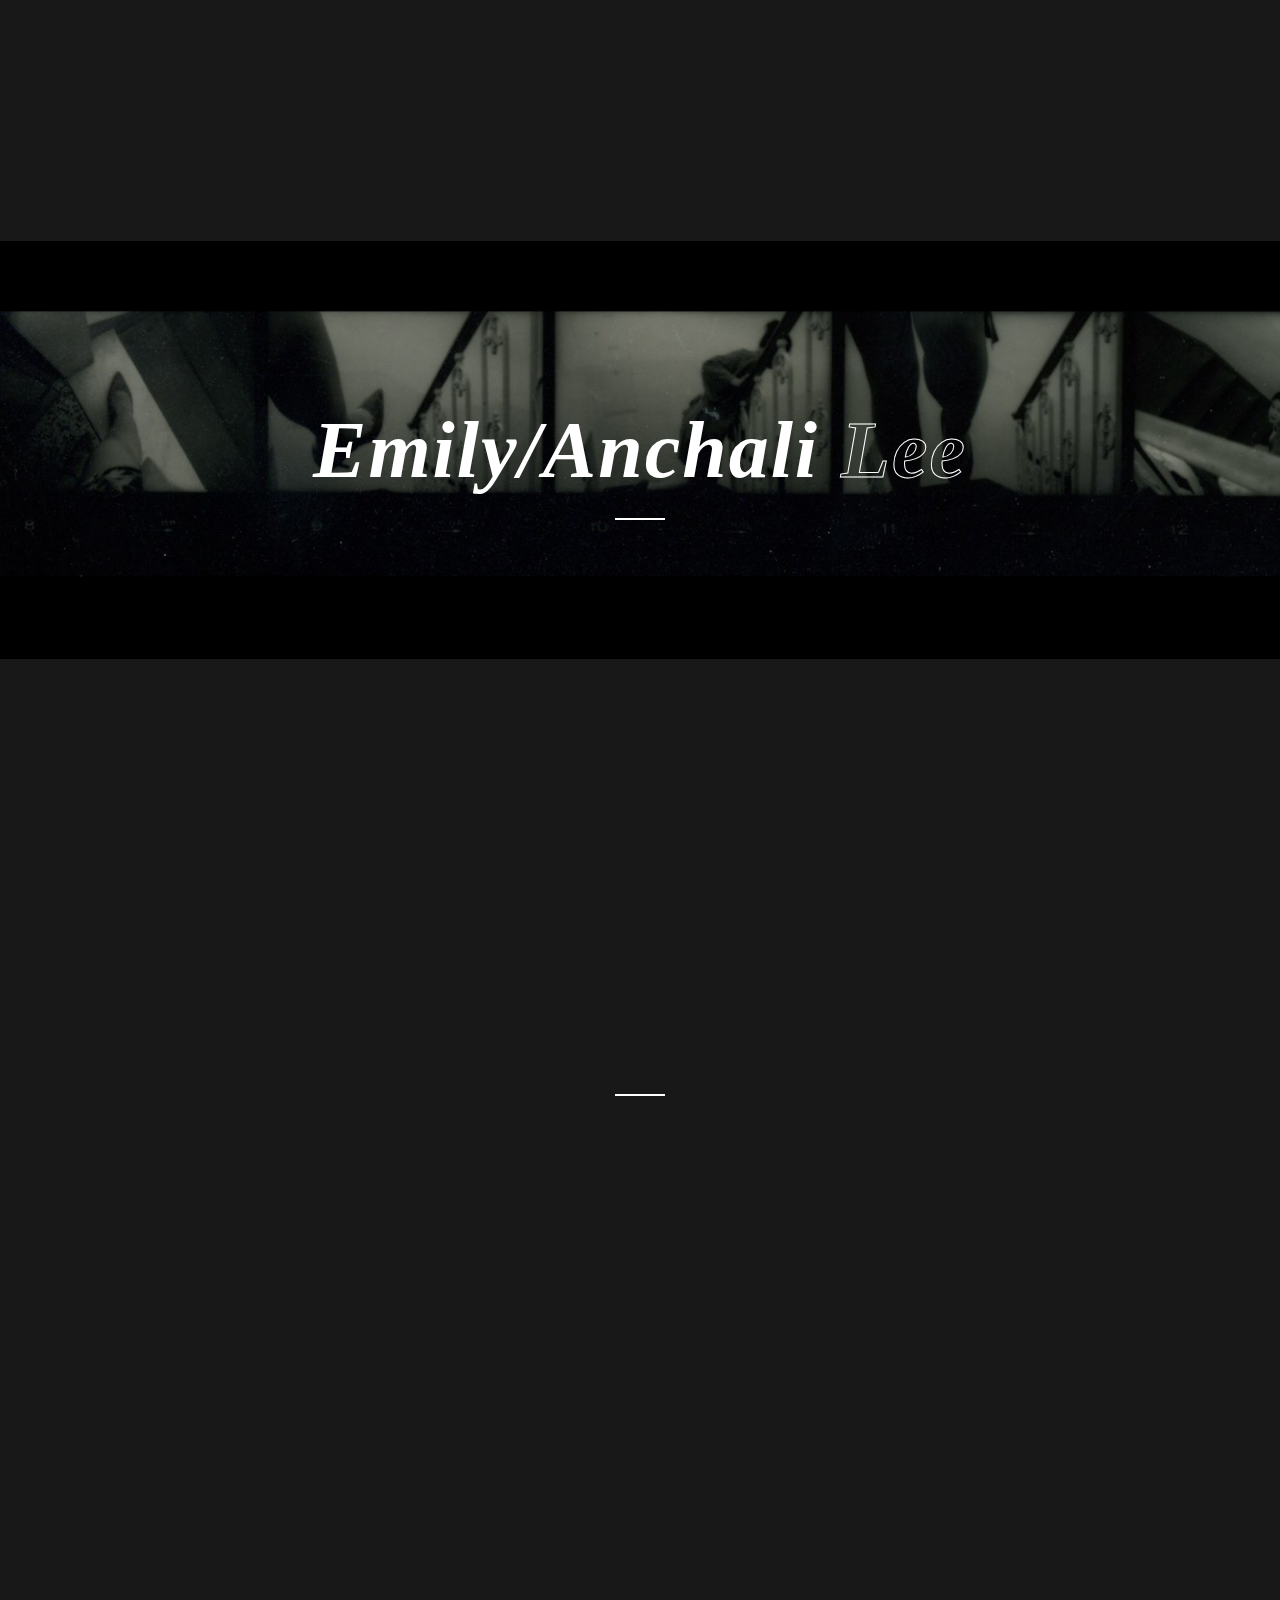
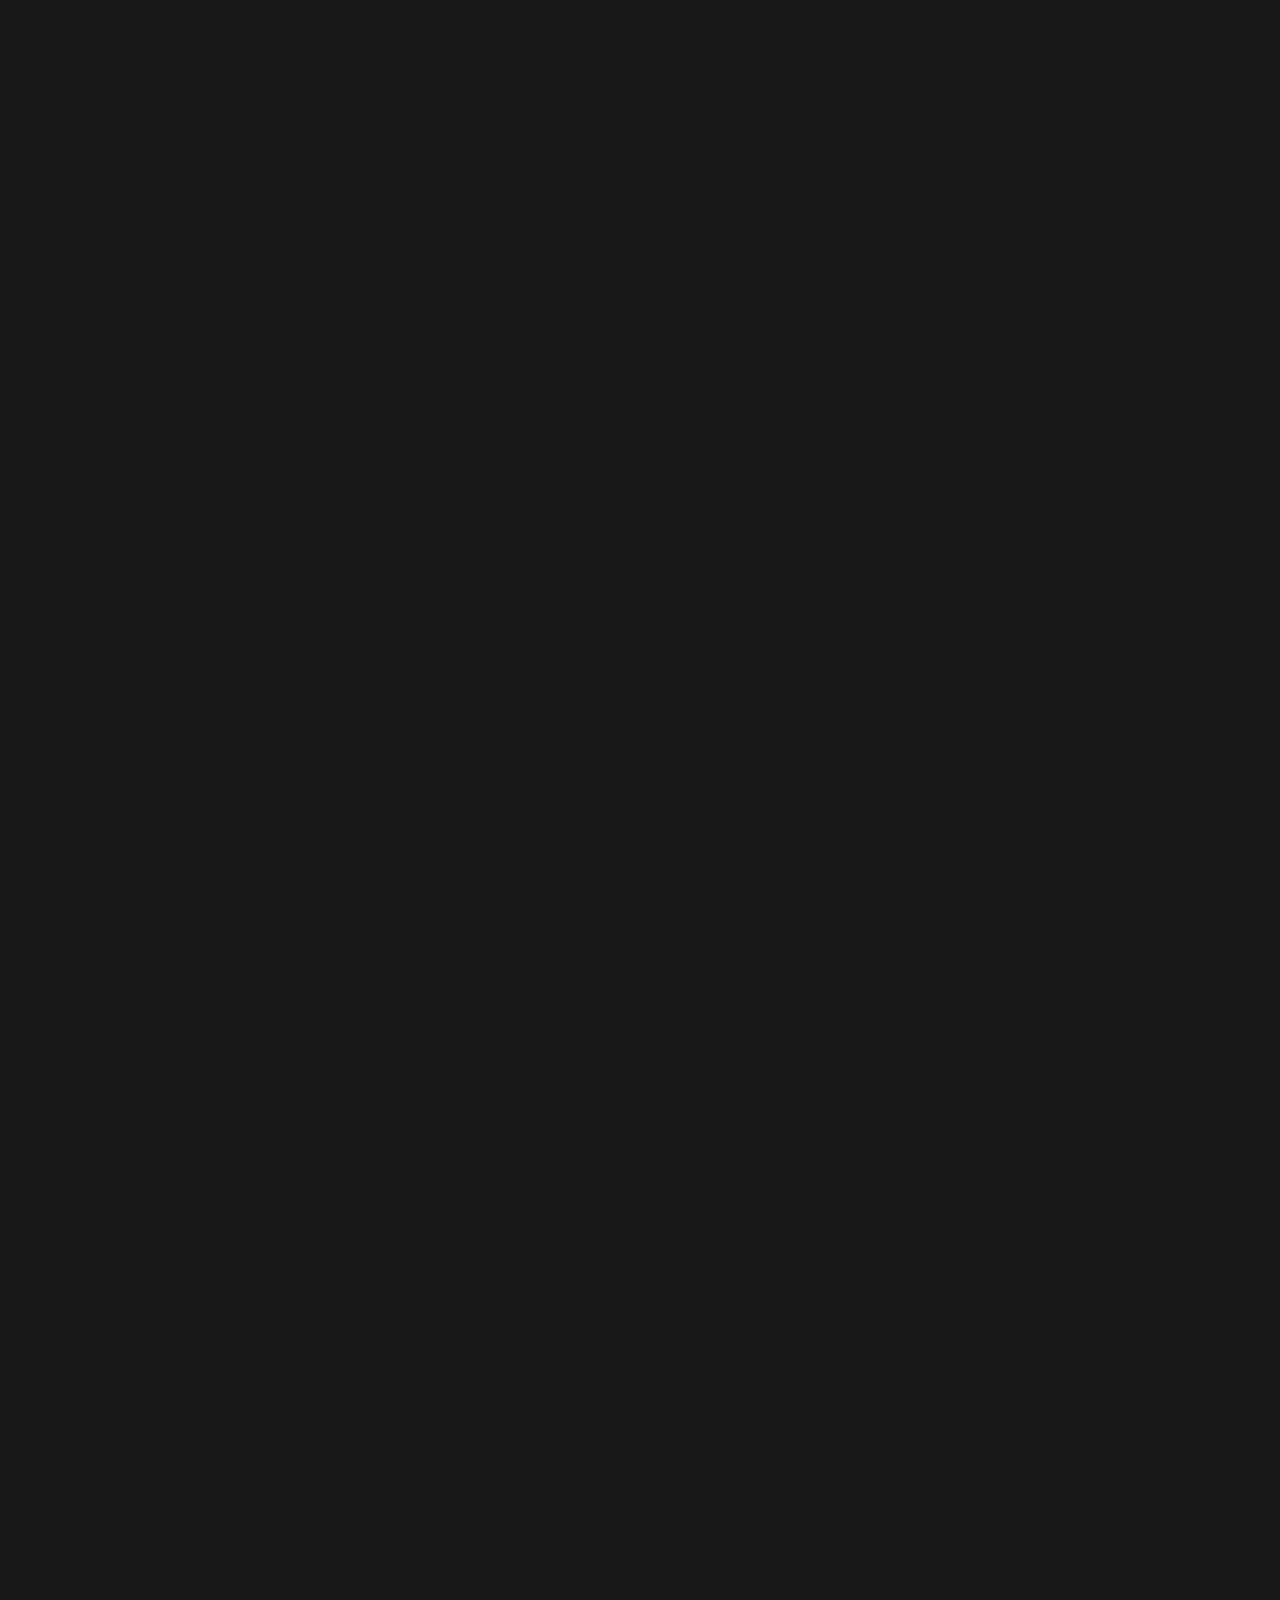
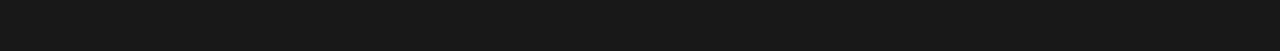
==== commit e803415b: "update index and contact" ====
--- a/about.html
+++ b/about.html
@@ -50,16 +50,10 @@
                 <div class="data">
                     <div class="links">
                         <ul>
-                            <li><span class="menu-link multi-start">Works</span>
-                                <ul class="multimenu">
-                                    <li><a class="link load-marmoset" href="index.html">Fullscreen</a></li>
-                                    <li><a class="link load-marmoset" href="home-single.html">Single</a></li>
-                                    <li><a class="link load-marmoset" href="home-multi-vert.html">Multi</a></li>
-                                </ul>
-                            </li>
+                            <li><a class="menu-link multi-leave link load-marmoset" href="index.html">Portfolio</a></li>
                             <li><a class="menu-link multi-leave link load-marmoset" href="about.html">About</a></li>
                             <li><a class="menu-link multi-leave link load-marmoset" href="contact.html">Contact</a></li>
-                            <li><a class="menu-link multi-leave link load-marmoset" href="index.html">Buy Now</a></li>
+                            <li><a class="menu-link multi-leave link load-marmoset" href="assets/pdf/20190313_web_developer.pdf">Résumé</a></li>
                         </ul>
                     </div>
 
@@ -82,40 +76,48 @@
         <ul>
             <li class="c-magnetic">
                 <span>
-                    <a class="link span" href="#" target="_blank">
-                        <i class="fab fa-facebook" aria-hidden="true"></i>
-                    </a>
-                </span>
-            </li>
-
-            <li class="c-magnetic">
-                <span>
-                    <a class="link span" href="#" target="_blank">
+                    <a class="link span" href="https://www.youtube.com/em'syouth/" target="_blank">
+                        <i class="fab fa-youtube" aria-hidden="true"></i>
+                    </a>
+                </span>
+            </li>
+
+            <li class="c-magnetic">
+                <span>
+                    <a class="link span" href="https://www.linkedin.com/in/li-jung-lee-44598a149/" target="_blank">
+                        <i class="fab fa-linkedin" aria-hidden="true"></i>
+                    </a>
+                </span>
+            </li>
+
+            <li class="c-magnetic">
+                <span>
+                    <a class="link span" href="mailto:anchali.balankura@gmail.com" target="_blank">
+                        <i class="fas fa-envelope" aria-hidden="true"></i>
+                    </a>
+                </span>
+            </li>
+
+            <li class="c-magnetic">
+                <span>
+                    <a class="link span" href="assets/pdf/20190313_web_developer.pdf" target="_blank">
+                        <i class="far fa-file-alt" aria-hidden="true"></i>
+                    </a>
+                </span>
+            </li>
+
+            <li class="c-magnetic">
+                <span>
+                    <a class="link span" href="https://www.instagram.com/emilyleej/" target="_blank">
                         <i class="fab fa-instagram" aria-hidden="true"></i>
                     </a>
                 </span>
             </li>
-
-            <li class="c-magnetic">
-                <span>
-                    <a class="link span" href="#" target="_blank">
-                        <i class="fab fa-twitter" aria-hidden="true"></i>
-                    </a>
-                </span>
-            </li>
-
-            <li class="c-magnetic">
-                <span>
-                    <a class="link span" href="#" target="_blank">
-                        <i class="fab fa-behance" aria-hidden="true"></i>
-                    </a>
-                </span>
-            </li>
         </ul>
     </div>
 
     <div class="copyright">
-        <p>&copy; cingunt 2019</p>
+        <p>&copy; Anchali Lee 2019</p>
     </div>
 
     <div class="about about-bg centered">
@@ -123,7 +125,7 @@
             <div class="row">
                 <div class="col-12 text-center">
                     <div class="main-title">
-                        <h1 class="strokes">Marmózet <span>Studio</span></h1>
+                        <h1 class="strokes">Emily/Anchali <span>Lee</span></h1>
 
                         <div class="dash"></div>
                     </div>
--- a/assets/css/main.css
+++ b/assets/css/main.css
@@ -253,7 +253,7 @@
 }
 
 .loader-logo img {
-    height: 40px;
+    height: 80px;
 }
 
 .mt-full {
@@ -599,7 +599,7 @@
 }
 
 .logo img {
-    height: 30px;
+    height: 50px;
 }
 
 /* preload block */
@@ -1046,7 +1046,7 @@
 }
 
 .about-bg {
-    background: url('../img/portfolio/1.jpg') center center no-repeat;
+    background: url('../img/portfolio/4.jpg') center center no-repeat;
     background-size: cover;
 }
 
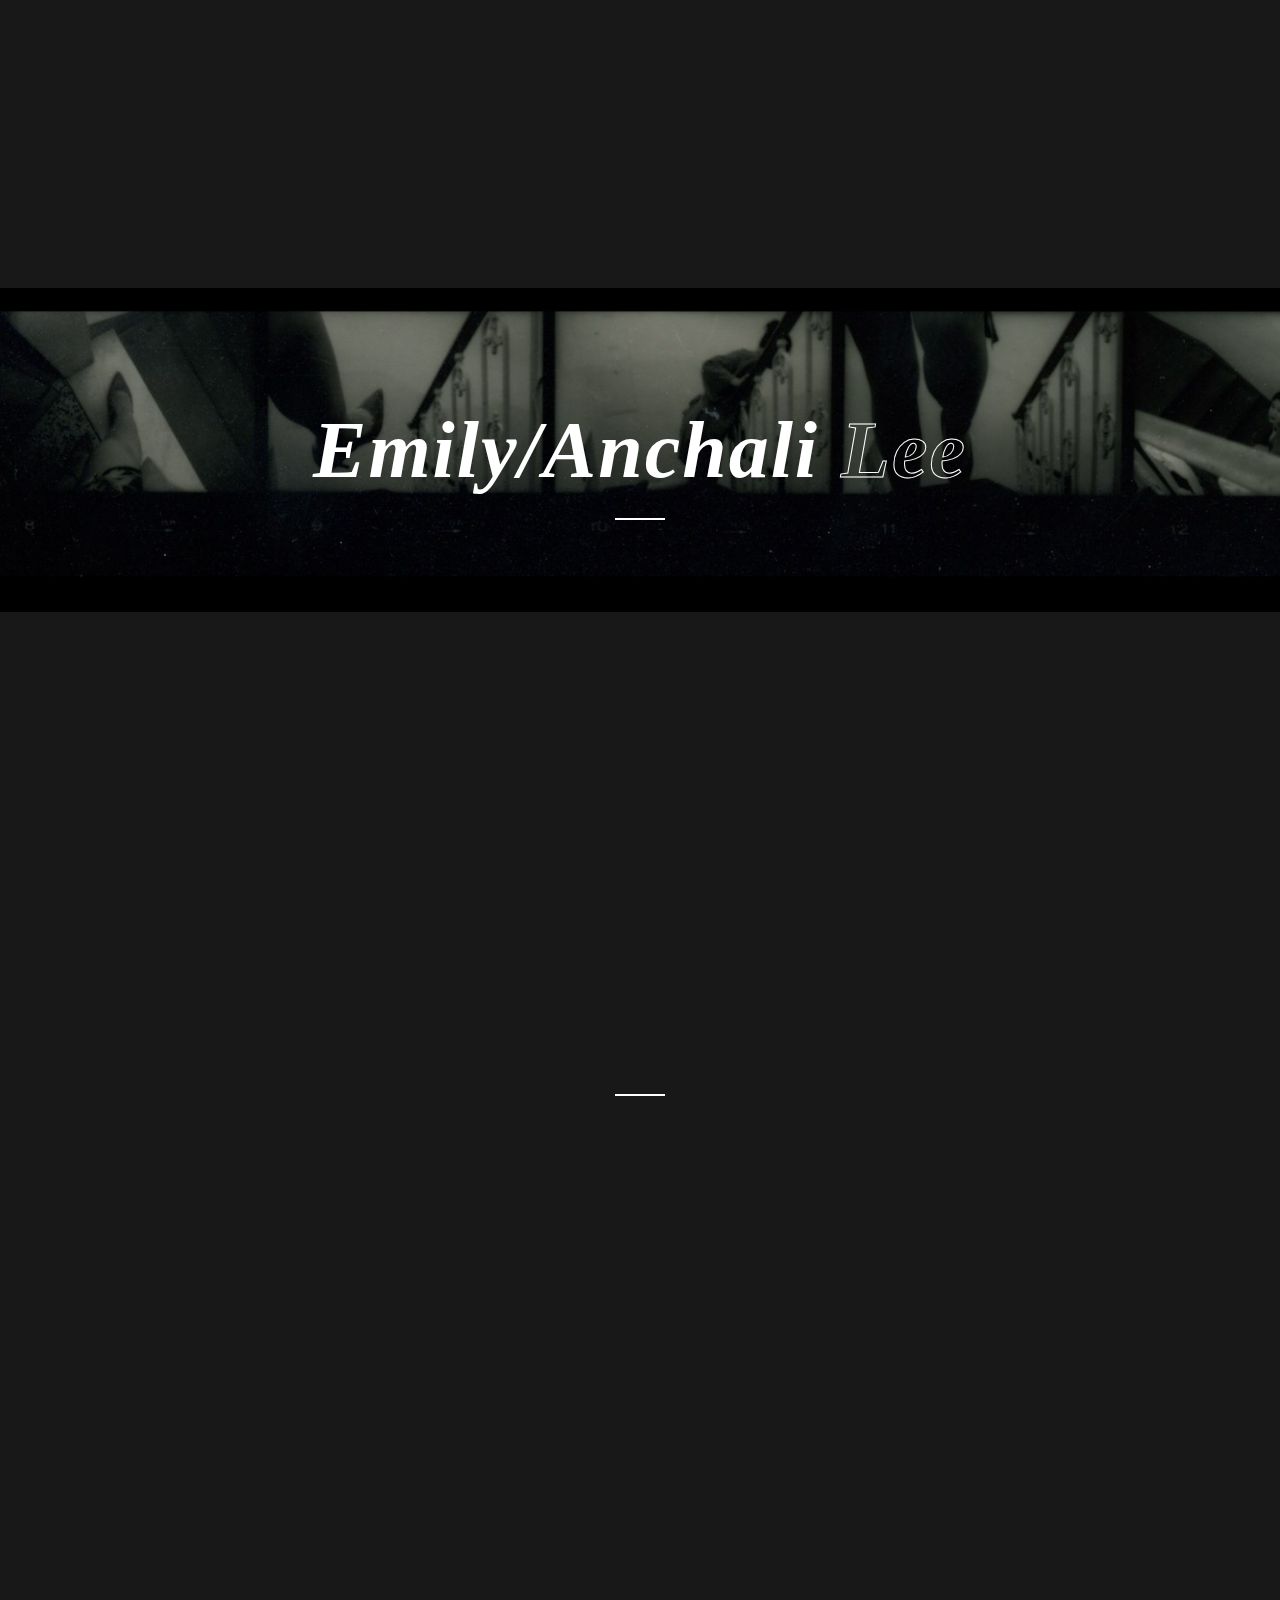
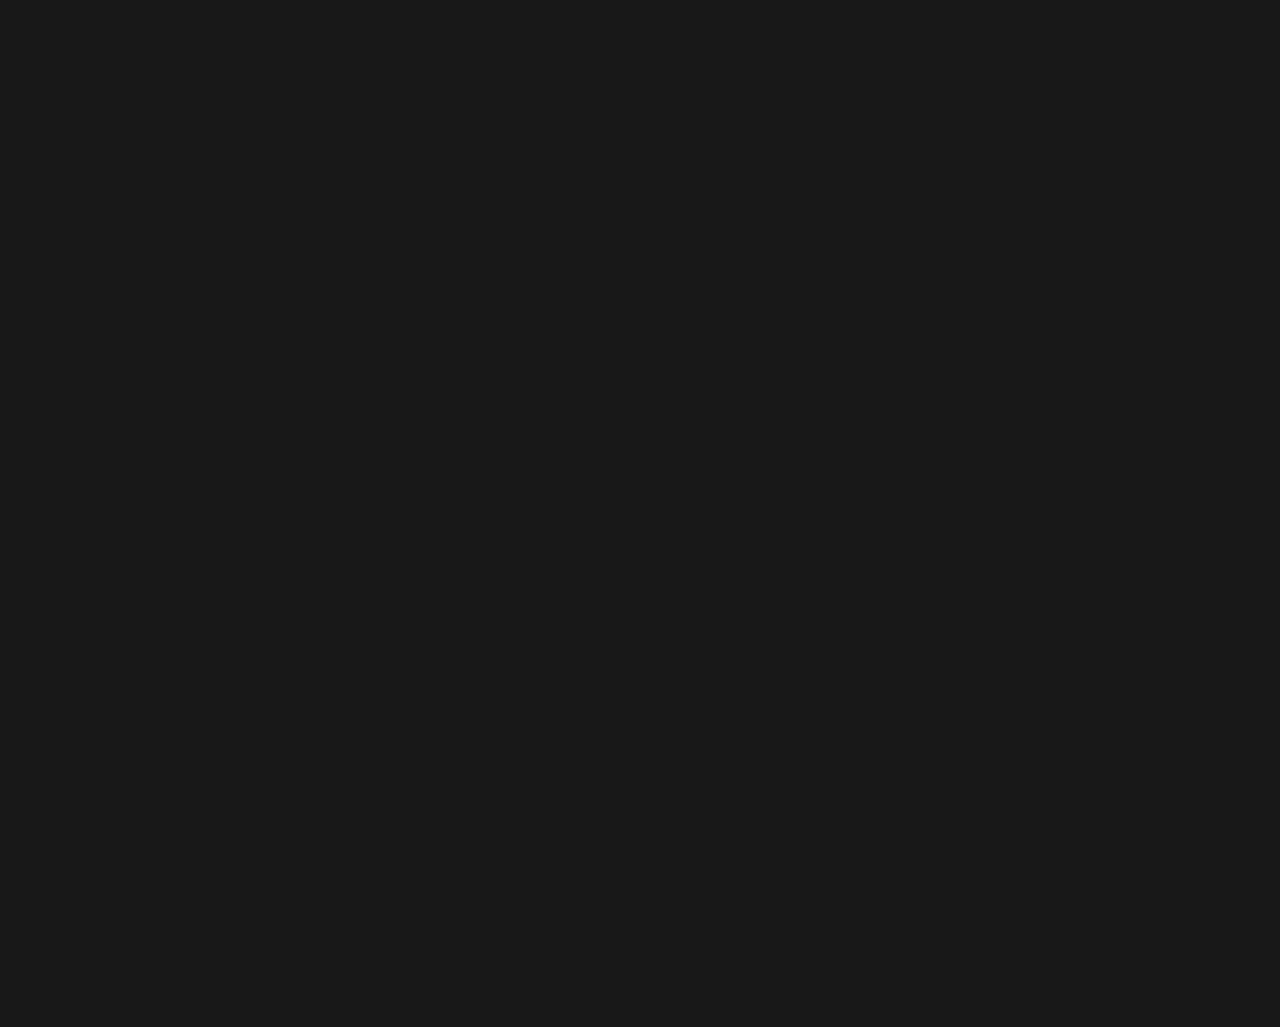
==== commit e0eb07f6: "edit about" ====
--- a/about.html
+++ b/about.html
@@ -5,7 +5,7 @@
     <meta charset="UTF-8">
     <meta name="viewport" content="width=device-width, initial-scale=1.0">
     <meta http-equiv="X-UA-Compatible" content="ie=edge">
-    <title>Marmozet - About</title>
+    <title>Anchali - About</title>
    
     <link rel="stylesheet" href="assets/vendor/font-awesome-5/css/fontawesome-all.min.css">
     <link rel="stylesheet" href="assets/css/custom.css">
@@ -140,14 +140,10 @@
         <div class="container">
             <div class="row">
                 <div class="col-lg-8 offset-lg-2 text-center">
-                    <h3 data-aos="fade-up">Marmoset is the digital Junior-Entreprise with a fresh and passionate
-                        spirit.</h3>
+                    <h3 data-aos="fade-up">Anchali. Made in Taiwan. Lost in Europe. Found in USA.</h3>
                     <div class="dash"></div>
                
-                    <p data-aos="fade-up">Imagined on the model of an agency in strategy, design and digital
-                        transformation, our 360 ° positioning allows us to intervene on any type of digital project to
-                        grow start-ups, rethink the digital positioning of companies and offer the best agility to
-                        large groups.</p>
+                    <p data-aos="fade-up">Travelling to more than 18 countries can make someone struggle to identify who they are. But for me, it gives me more stories to share, enhances my creativity and transforms my perspective of the world.</p>
                 </div>
             </div>
         </div>
@@ -156,7 +152,7 @@
     <section id="service">
         <div class="container">
             <div class="title-content text-center" data-aos="fade-up">
-                <h2>Our Services</h2>
+                <h2>My Skills</h2>
 
             </div>
             <div class="row mt-30">
@@ -170,9 +166,10 @@
 
                             <div class="service-line"></div>
                             <ul class="service-list">
-                                <li>Logo Design</li>
-                                <li>UI/UX</li>
                                 <li>Illustration</li>
+                                <li>Marketing Design</li>
+                                <li>Adobe InDesign, Illustrator</li>
+                                <li>Canva</li>
                             </ul>
                         </div>
                     </div>
@@ -184,12 +181,13 @@
                             <img src="assets/img/service/2.png" alt="">
                         </div>
                         <div class="service-text">
-                            <h3>DEVELOPMENT</h3>
+                            <h3>WEB DESIGN</h3>
                             <div class="service-line"></div>
                             <ul class="service-list">
-                                <li>Website</li>
-                                <li>Mobile App</li>
-                                <li>Desktop App</li>
+                                <li>HTML</li>
+                                <li>CSS</li>
+                                <li>JavaScript</li>
+                                <li>Bootstrap</li>
                             </ul>
                         </div>
                     </div>
@@ -201,13 +199,14 @@
                             <img src="assets/img/service/3.png" alt="">
                         </div>
                         <div class="service-text">
-                            <h3>BRANDING</h3>
+                            <h3>VIDEO PRODUCTION</h3>
 
                             <div class="service-line"></div>
                             <ul class="service-list">
-                                <li>Logo Design</li>
-                                <li>UI/UX</li>
-                                <li>Illustration</li>
+                                <li>Final Cut Pro</li>
+                                <li>Adobe Premier</li>
+                                <li>Powtoon</li>
+                                <li>YouTube</li>
                             </ul>
                         </div>
                     </div>
@@ -219,13 +218,14 @@
                             <img src="assets/img/service/4.png" alt="">
                         </div>
                         <div class="service-text">
-                            <h3>Photography</h3>
+                            <h3>PHOTOGRAPHY</h3>
 
                             <div class="service-line"></div>
                             <ul class="service-list">
-                                <li>Logo Design</li>
-                                <li>UI/UX</li>
-                                <li>Illustration</li>
+                                <li>Black & White</li>
+                                <li>SLR Camera</li>
+                                <li>Film Processing</li>
+                                <li>Adobe Photoshop, Lightroom</li>
                             </ul>
                         </div>
                     </div>
@@ -236,6 +236,8 @@
         </div>
     </section>
     <!-- End Service -->
+
+    <!-- TESTIMONIAL
     <section id="testimonial">
         <div class="testimonial">
             <div class="container">
@@ -276,11 +278,12 @@
             </div>
         </div>
     </section>
+    -->
     <!-- Start Client -->
     <section id="client">
         <div class="container">
             <div class="title-content text-center" data-aos="fade-up">
-                <h2>Our Client</h2>
+                <h2>My Experience</h2>
       
             </div>
             <div class="row mt-60" data-aos="fade-up">
@@ -315,39 +318,6 @@
                         </div>
                     </div>
                 </div>
-
-                <div class="col-6 col-lg-3 px-0">
-                    <div class="service-item">
-                        <div class="client-icon">
-                            <img src="assets/img/partner/light/client-5.png" alt="">
-                        </div>
-                    </div>
-                </div>
-
-                <div class="col-6 col-lg-3 px-0">
-                    <div class="service-item">
-                        <div class="client-icon">
-                            <img src="assets/img/partner/light/client-6.png" alt="">
-                        </div>
-                    </div>
-                </div>
-
-                <div class="col-6 col-lg-3 px-0">
-                    <div class="service-item">
-                        <div class="client-icon">
-                            <img src="assets/img/partner/light/client-1.png" alt="">
-                        </div>
-                    </div>
-                </div>
-
-                <div class="col-6 col-lg-3 px-0">
-                    <div class="service-item">
-                        <div class="client-icon">
-                            <img src="assets/img/partner/light/client-1.png" alt="">
-                        </div>
-                    </div>
-                </div>
-
             </div>
 
         </div>
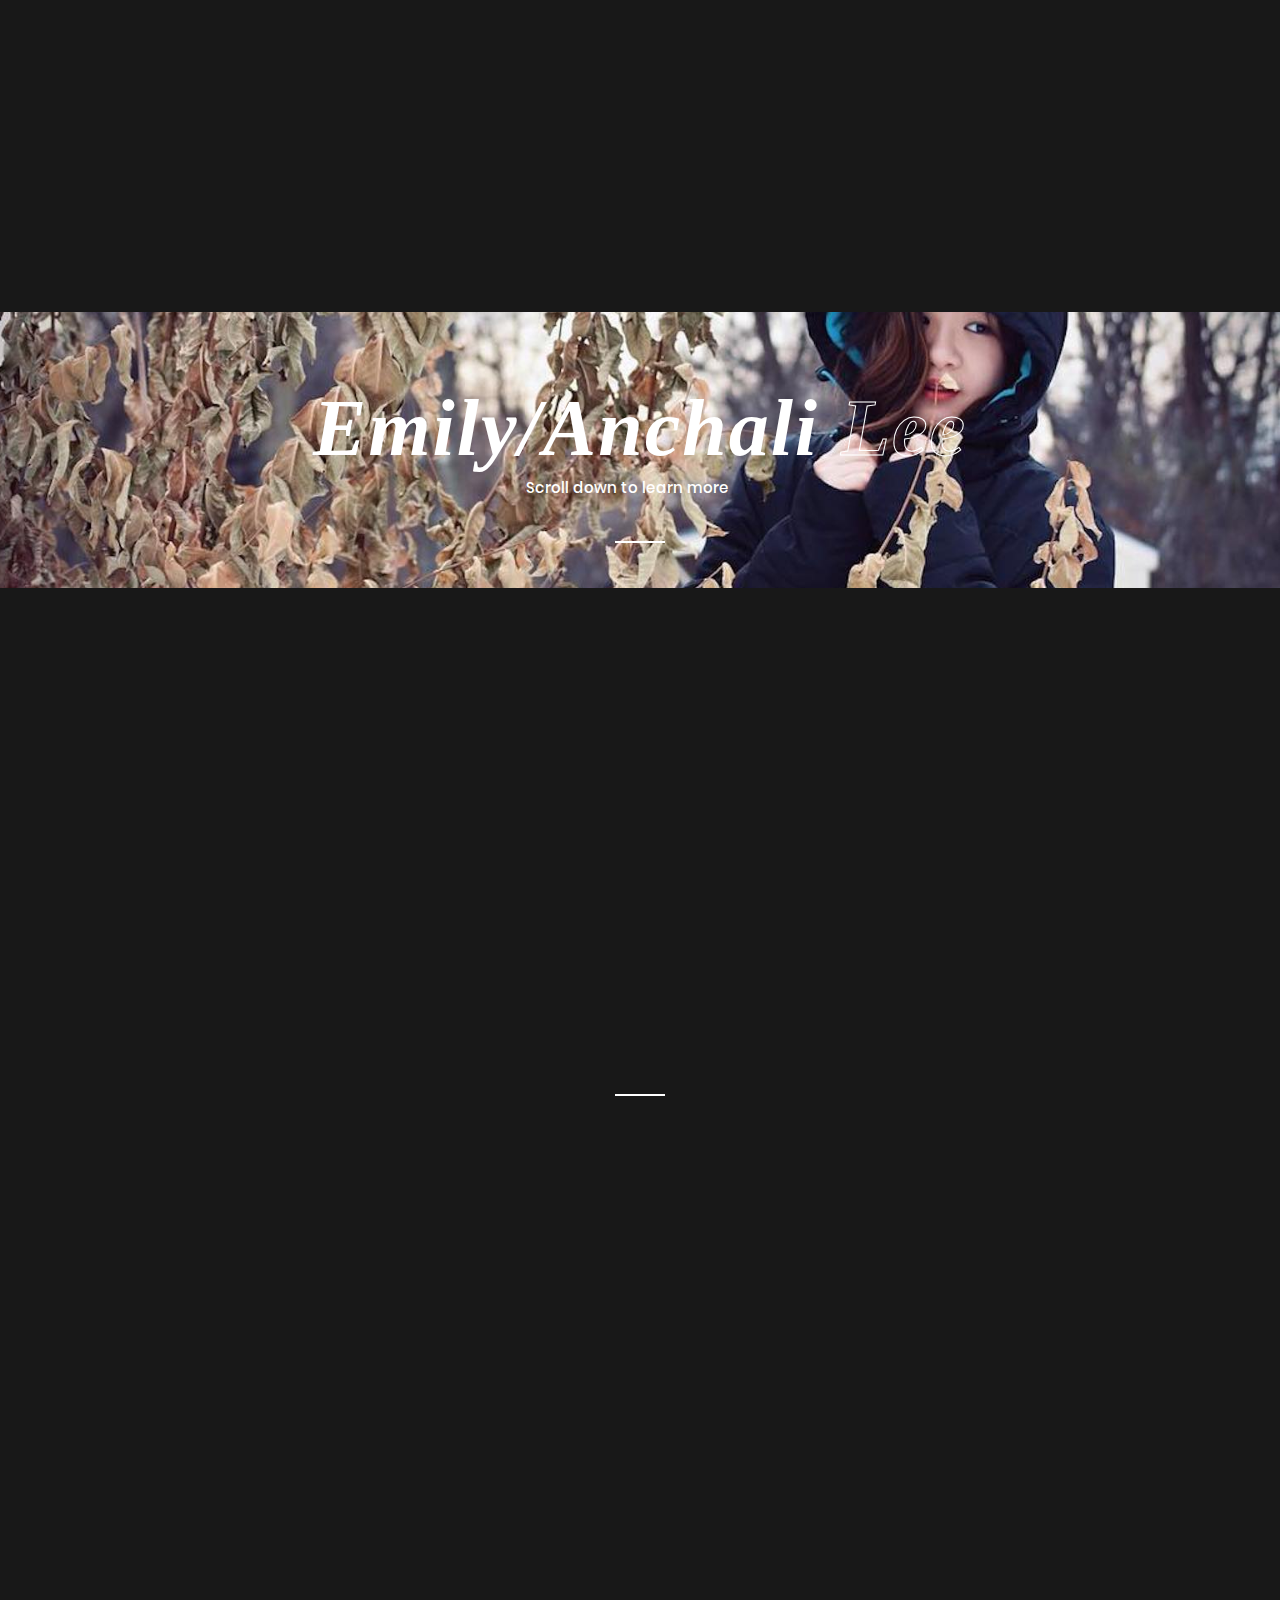
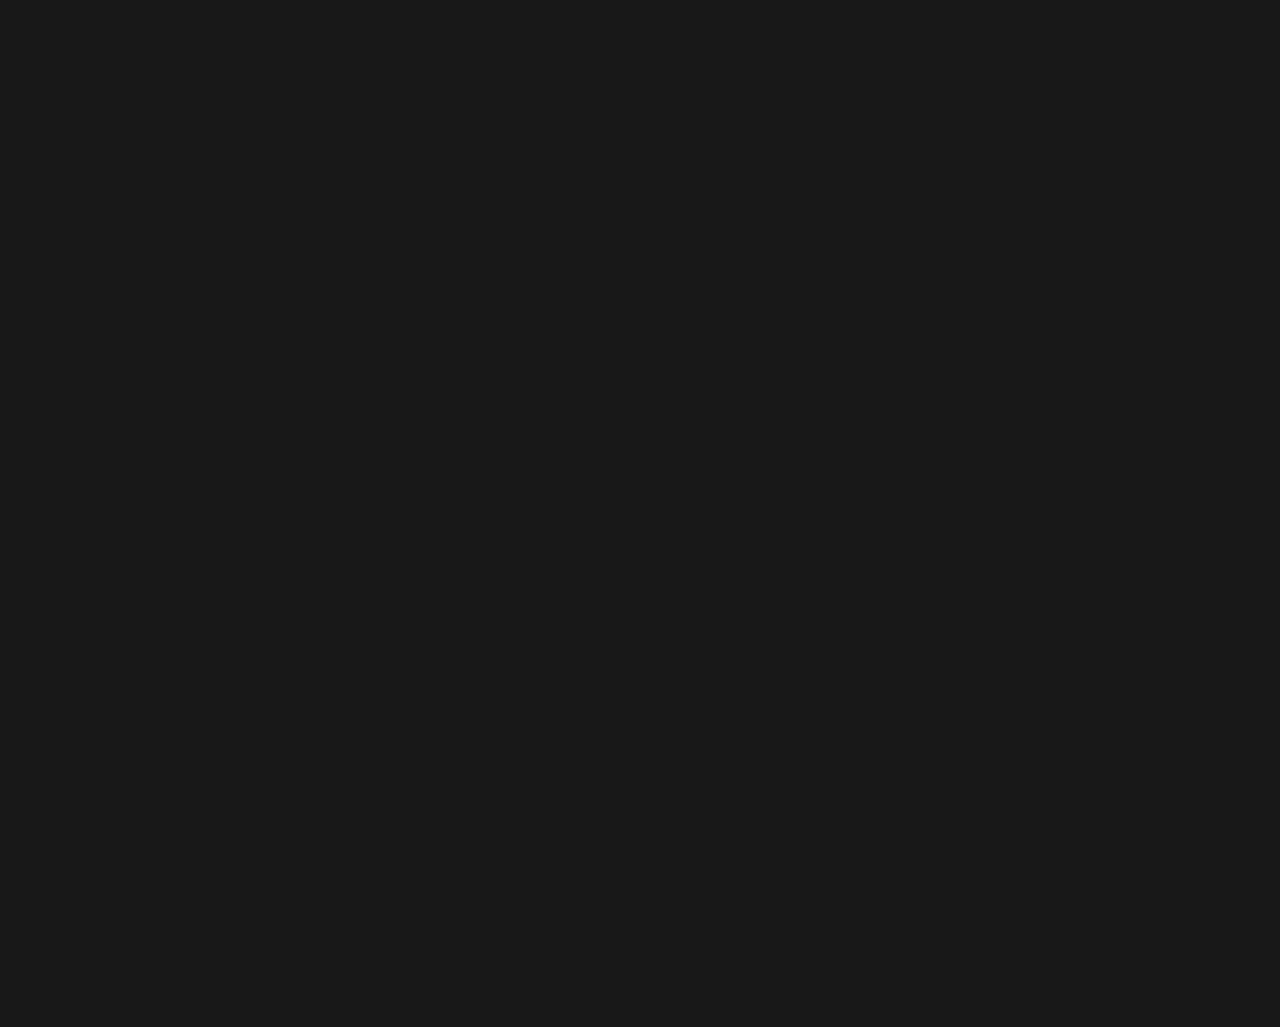
==== commit 5bedbb1f: "add single projects" ====
--- a/about.html
+++ b/about.html
@@ -53,7 +53,7 @@
                             <li><a class="menu-link multi-leave link load-marmoset" href="index.html">Portfolio</a></li>
                             <li><a class="menu-link multi-leave link load-marmoset" href="about.html">About</a></li>
                             <li><a class="menu-link multi-leave link load-marmoset" href="contact.html">Contact</a></li>
-                            <li><a class="menu-link multi-leave link load-marmoset" href="assets/pdf/20190313_web_developer.pdf">Résumé</a></li>
+                            <li><a class="menu-link multi-leave link load-marmoset" href="assets/pdf/resume.pdf">Résumé</a></li>
                         </ul>
                     </div>
 
@@ -100,7 +100,7 @@
 
             <li class="c-magnetic">
                 <span>
-                    <a class="link span" href="assets/pdf/20190313_web_developer.pdf" target="_blank">
+                    <a class="link span" href="assets/pdf/resume.pdf" target="_blank">
                         <i class="far fa-file-alt" aria-hidden="true"></i>
                     </a>
                 </span>
@@ -120,13 +120,18 @@
         <p>&copy; Anchali Lee 2019</p>
     </div>
 
+    <!-- About HERO Image -->
     <div class="about about-bg centered">
         <div class="container">
             <div class="row">
                 <div class="col-12 text-center">
                     <div class="main-title">
                         <h1 class="strokes">Emily/Anchali <span>Lee</span></h1>
-
+                        <div class="tag-head">
+                            <ul class="tag-work">
+                                <li>Scroll down to learn more</li>
+                            </ul>
+                        </div>
                         <div class="dash"></div>
                     </div>
 
@@ -199,25 +204,6 @@
                             <img src="assets/img/service/3.png" alt="">
                         </div>
                         <div class="service-text">
-                            <h3>VIDEO PRODUCTION</h3>
-
-                            <div class="service-line"></div>
-                            <ul class="service-list">
-                                <li>Final Cut Pro</li>
-                                <li>Adobe Premier</li>
-                                <li>Powtoon</li>
-                                <li>YouTube</li>
-                            </ul>
-                        </div>
-                    </div>
-                </div>
-
-                <div class="col-lg-3 px-0 mt-30" data-aos="fade-up">
-                    <div class="service-item bg-main">
-                        <div class="service-icon">
-                            <img src="assets/img/service/4.png" alt="">
-                        </div>
-                        <div class="service-text">
                             <h3>PHOTOGRAPHY</h3>
 
                             <div class="service-line"></div>
@@ -226,6 +212,25 @@
                                 <li>SLR Camera</li>
                                 <li>Film Processing</li>
                                 <li>Adobe Photoshop, Lightroom</li>
+                            </ul>
+                        </div>
+                    </div>
+                </div>
+
+                <div class="col-lg-3 px-0 mt-30" data-aos="fade-up">
+                    <div class="service-item bg-main">
+                        <div class="service-icon">
+                            <img src="assets/img/service/4.png" alt="">
+                        </div>
+                        <div class="service-text">
+                            <h3>VIDEO PRODUCTION</h3>
+
+                            <div class="service-line"></div>
+                            <ul class="service-list">
+                                <li>Final Cut Pro</li>
+                                <li>Adobe Premier</li>
+                                <li>Powtoon</li>
+                                <li>Story Telling</li>
                             </ul>
                         </div>
                     </div>
--- a/assets/css/main.css
+++ b/assets/css/main.css
@@ -1046,7 +1046,7 @@
 }
 
 .about-bg {
-    background: url('../img/portfolio/4.jpg') center center no-repeat;
+    background: url('../img/about/winter.jpg') center center no-repeat;
     background-size: cover;
 }
 
@@ -1295,7 +1295,17 @@
 -----------------------------------------------------------------*/
 
 .project-detail-1 {
-    background: url('../img/portfolio/3.jpg') center center no-repeat;
+    background: url('../img/graphics-design/florence.png') center center no-repeat;
+    background-size: cover;
+}
+
+.project-detail-2 {
+    background: url('../img/photography/suit.png') center center no-repeat;
+    background-size: cover;
+}
+
+.project-detail-3 {
+    background: url('../img/video-production/video_clients.jpg') center center no-repeat;
     background-size: cover;
 }
 
